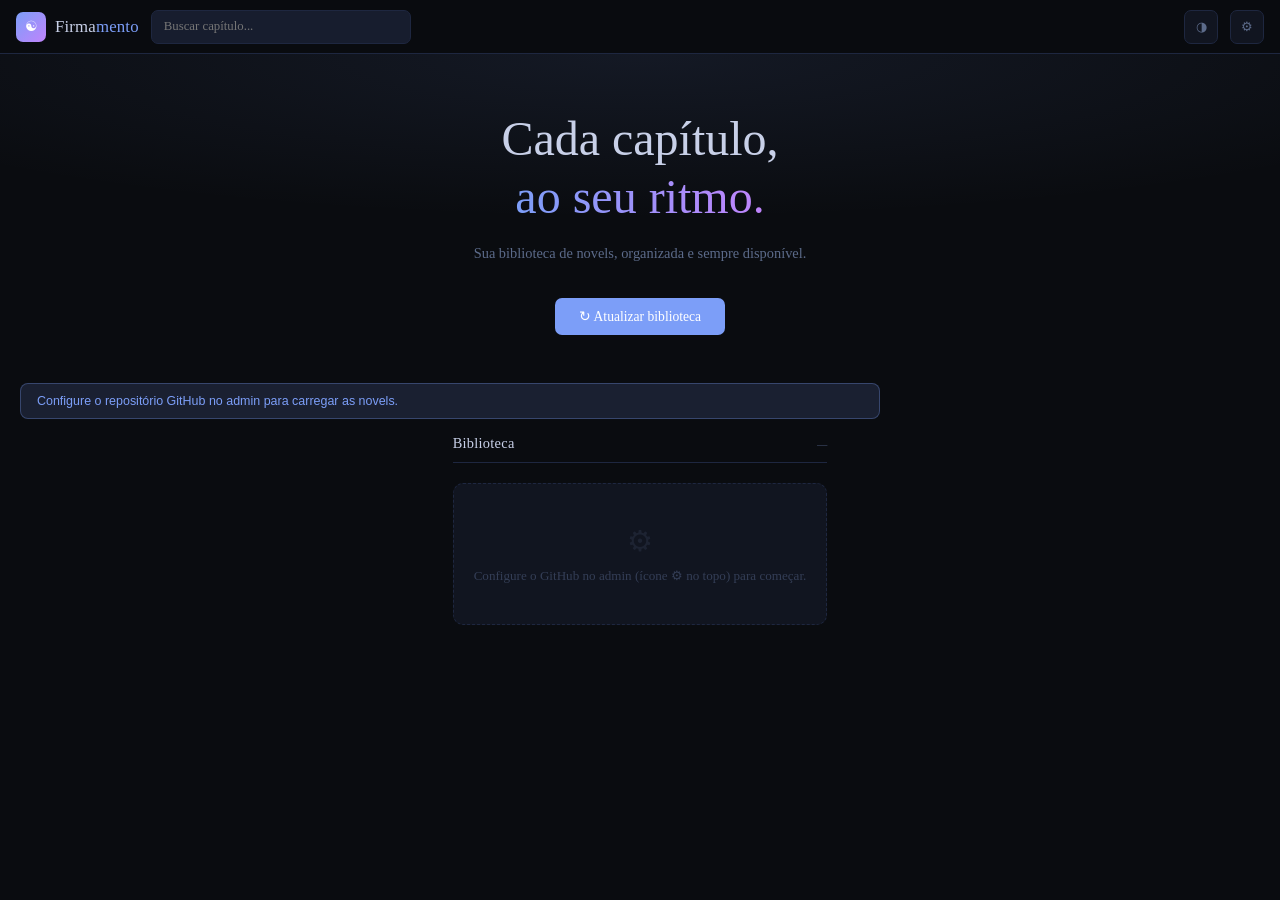
==== index.html @ 7440fc86 "Add files via upload" ====
<!DOCTYPE html>
<html lang="pt-BR">
<head>
<meta charset="UTF-8">
<meta name="viewport" content="width=device-width, initial-scale=1, viewport-fit=cover">
<meta name="theme-color" content="#0a0c10">
<meta name="apple-mobile-web-app-capable" content="yes">
<meta name="apple-mobile-web-app-status-bar-style" content="black-translucent">
<meta name="apple-mobile-web-app-title" content="Firmamento">
<link rel="manifest" href="manifest.json">
<title>Firmamento</title>
<style>
:root{
  --bg:#0a0c10;--surface:#111520;--surface2:#171d2e;--border:#1e2740;
  --text:#c8d0e8;--text-dim:#5c6b8a;--text-mute:#343e56;
  --accent:#7c9ef8;--accent2:#c084fc;--gold:#e2b96a;
  --nav-h:54px;--sidebar-w:280px;
  font-size:16px;
}
[data-theme=light]{
  --bg:#f4f1eb;--surface:#fff;--surface2:#f0ece3;--border:#ddd6c8;
  --text:#2a2420;--text-dim:#6b5f52;--text-mute:#b0a090;
  --accent:#3b5fc7;--accent2:#8b44c7;--gold:#b8860b;
}
*,*::before,*::after{box-sizing:border-box;margin:0;padding:0}
html,body{height:100%;overflow:hidden}
body{background:var(--bg);color:var(--text);font-family:'Georgia',serif;transition:background .2s,color .2s}
button{cursor:pointer;border:none;background:none;color:inherit;font:inherit}
a{color:inherit;text-decoration:none}
::-webkit-scrollbar{width:4px}
::-webkit-scrollbar-thumb{background:var(--border);border-radius:4px}

/* ── NAV ── */
nav{
  position:fixed;top:0;left:0;right:0;z-index:100;height:var(--nav-h);
  background:color-mix(in srgb,var(--bg) 85%,transparent);
  backdrop-filter:blur(14px);border-bottom:1px solid var(--border);
  display:flex;align-items:center;padding:0 16px;gap:12px;
}
.logo{display:flex;align-items:center;gap:9px;cursor:pointer;flex-shrink:0}
.logo-mark{
  width:30px;height:30px;border-radius:7px;
  background:linear-gradient(135deg,var(--accent),var(--accent2));
  display:flex;align-items:center;justify-content:center;font-size:.85rem;color:#fff
}
.logo-text{font-size:1.05rem;color:var(--text);letter-spacing:.01em}
.logo-text span{color:var(--accent)}
.nav-space{flex:1}
.nav-ic{
  width:34px;height:34px;border-radius:7px;border:1px solid var(--border);
  display:flex;align-items:center;justify-content:center;font-size:.8rem;
  color:var(--text-dim);background:var(--surface);transition:border-color .15s,color .15s
}
.nav-ic:hover{border-color:var(--accent);color:var(--accent)}
.nav-search{
  flex:1;max-width:260px;height:34px;
  background:var(--surface2);border:1px solid var(--border);border-radius:7px;
  padding:0 12px;color:var(--text);font-family:'Georgia',serif;font-size:.8rem;outline:none
}
.nav-search:focus{border-color:var(--accent)}

/* ── VIEWS ── */
.view{display:none;height:100%;padding-top:var(--nav-h)}
.view.active{display:flex;flex-direction:column}

/* ── HOME ── */
#view-home{overflow-y:auto}
.hero{
  padding:56px 24px 48px;text-align:center;
  background:radial-gradient(ellipse 70% 50% at 50% 0%,color-mix(in srgb,var(--accent) 9%,transparent),transparent)
}
.hero h1{font-size:clamp(1.8rem,4vw,3rem);font-weight:400;line-height:1.2;margin-bottom:16px}
.hero h1 em{font-style:normal;background:linear-gradient(90deg,var(--accent),var(--accent2));-webkit-background-clip:text;-webkit-text-fill-color:transparent}
.hero p{color:var(--text-dim);font-size:.9rem;max-width:440px;margin:0 auto 32px;line-height:1.7}
.hero-btns{display:flex;gap:10px;justify-content:center;flex-wrap:wrap}
.btn-p{
  padding:10px 24px;background:var(--accent);color:#fff;border-radius:7px;
  font-family:'Georgia',serif;font-size:.85rem;transition:opacity .15s
}
.btn-p:hover{opacity:.85}
.btn-s{
  padding:10px 24px;border:1px solid var(--border);border-radius:7px;
  font-family:'Georgia',serif;font-size:.85rem;color:var(--text-dim);background:var(--surface);
  transition:border-color .15s,color .15s
}
.btn-s:hover{border-color:var(--accent);color:var(--accent)}
.section{max-width:860px;margin:0 auto 48px;padding:0 20px}
.sec-head{
  display:flex;align-items:baseline;gap:10px;
  margin-bottom:20px;padding-bottom:10px;border-bottom:1px solid var(--border)
}
.sec-head h2{font-size:.9rem;font-weight:400;color:var(--text);letter-spacing:.02em}
.sec-head .ct{margin-left:auto;font-family:sans-serif;font-size:.65rem;color:var(--text-mute)}
.novels-grid{display:grid;grid-template-columns:repeat(auto-fill,minmax(140px,1fr));gap:16px}
.novel-card{cursor:pointer;transition:transform .2s}
.novel-card:hover{transform:translateY(-3px)}
.novel-cover{
  aspect-ratio:2/3;border-radius:7px;overflow:hidden;
  background:var(--surface2);border:1px solid var(--border);margin-bottom:8px;position:relative
}
.cover-placeholder{
  width:100%;height:100%;display:flex;flex-direction:column;
  align-items:center;justify-content:center;gap:8px;padding:12px;
  background:linear-gradient(160deg,var(--surface2),var(--surface))
}
.cover-placeholder .ci{font-size:1.5rem;opacity:.4}
.cover-placeholder .ct2{font-size:.6rem;color:var(--text-dim);text-align:center;word-break:break-word}
.ch-badge{
  position:absolute;bottom:5px;right:5px;
  background:color-mix(in srgb,var(--bg) 80%,transparent);
  backdrop-filter:blur(4px);border:1px solid var(--border);
  border-radius:4px;font-family:sans-serif;font-size:.58rem;color:var(--text-dim);padding:2px 5px
}
.novel-card h4{font-size:.75rem;font-weight:400;line-height:1.4;color:var(--text);display:-webkit-box;-webkit-line-clamp:2;-webkit-box-orient:vertical;overflow:hidden}
.novel-card .nm{font-family:sans-serif;font-size:.62rem;color:var(--text-mute);margin-top:2px}
.empty{
  padding:40px 20px;text-align:center;color:var(--text-mute);font-size:.82rem;
  border:1px dashed var(--border);border-radius:10px;background:var(--surface);grid-column:1/-1
}
.empty .ei{font-size:1.8rem;margin-bottom:10px;opacity:.35}

/* ── STATUS BANNER ── */
.status-banner{
  margin:0 20px 20px;padding:10px 16px;border-radius:8px;
  font-family:sans-serif;font-size:.78rem;display:flex;align-items:center;gap:8px;
  background:color-mix(in srgb,var(--accent) 8%,var(--surface));
  border:1px solid color-mix(in srgb,var(--accent) 30%,transparent);
  color:var(--accent);max-width:860px;margin-left:auto;margin-right:auto
}
.status-banner.err{
  background:color-mix(in srgb,#f87171 8%,var(--surface));
  border-color:color-mix(in srgb,#f87171 30%,transparent);color:#f87171
}

/* ── READER ── */
#view-reader{flex-direction:row;overflow:hidden}
.sidebar{
  width:var(--sidebar-w);flex-shrink:0;border-right:1px solid var(--border);
  background:var(--surface);display:flex;flex-direction:column;overflow:hidden;
  transition:width .25s,transform .25s
}
.sidebar.collapsed{width:0}
.sb-head{
  padding:12px 14px;border-bottom:1px solid var(--border);
  display:flex;align-items:center;justify-content:space-between;flex-shrink:0
}
.sb-title{font-size:.72rem;color:var(--text-dim);font-family:sans-serif;letter-spacing:.06em;flex:1;overflow:hidden;white-space:nowrap;text-overflow:ellipsis}
.sb-list{flex:1;overflow-y:auto;padding:4px}
.ch-btn{
  width:100%;text-align:left;padding:7px 10px;border-radius:6px;
  font-size:.76rem;color:var(--text-dim);font-family:sans-serif;line-height:1.4;
  transition:background .12s,color .12s;cursor:pointer
}
.ch-btn:hover{background:var(--surface2);color:var(--text)}
.ch-btn.active{background:color-mix(in srgb,var(--accent) 12%,transparent);color:var(--accent)}
.reader-main{flex:1;display:flex;flex-direction:column;overflow:hidden}
.reader-toolbar{
  padding:8px 16px;border-bottom:1px solid var(--border);background:var(--surface);
  display:flex;align-items:center;gap:8px;flex-shrink:0;position:relative
}
.prog-bar{position:absolute;top:0;left:0;right:0;height:2px;background:var(--border)}
.prog-fill{height:100%;background:linear-gradient(90deg,var(--accent),var(--accent2));transition:width .1s}
.tb-sep{width:1px;height:18px;background:var(--border);margin:0 3px}
.font-btn{
  padding:3px 9px;border:1px solid var(--border);border-radius:6px;
  font-size:.72rem;color:var(--text-dim);font-family:sans-serif;transition:border-color .15s,color .15s
}
.font-btn:hover{border-color:var(--accent);color:var(--accent)}
.tb-title{flex:1;text-align:center;font-size:.76rem;color:var(--text-dim);font-family:sans-serif;white-space:nowrap;overflow:hidden;text-overflow:ellipsis;padding:0 12px}
.font-sel{
  background:var(--surface2);border:1px solid var(--border);border-radius:6px;
  padding:3px 7px;font-size:.72rem;color:var(--text);outline:none;cursor:pointer;font-family:sans-serif
}
.reader-scroll{flex:1;overflow-y:auto;position:relative}
.reader-article{max-width:660px;margin:0 auto;padding:48px 28px 72px}
.reader-article h1{font-size:1.4rem;font-weight:400;text-align:center;margin-bottom:40px;padding-bottom:20px;border-bottom:1px solid var(--border);line-height:1.4}
.reader-article p{margin-bottom:1.35em;font-family:var(--rf,'Georgia,serif');font-size:var(--rs,1rem);line-height:1.85;color:var(--text)}
.reader-article p:first-of-type::first-letter{float:left;font-size:3em;line-height:.8;margin:.05em .1em 0 0;color:var(--gold);font-family:'Georgia',serif}
.reader-article em{color:var(--text-dim);font-style:italic}
.reader-article .system-box,.reader-article [style*="0a1420"]{margin:22px 0}
.sep{text-align:center;color:var(--text-mute);margin:20px 0;letter-spacing:.3em}
.reader-nav{display:flex;justify-content:space-between;margin-top:56px;padding-top:20px;border-top:1px solid var(--border);gap:10px}
.reader-nav button{padding:9px 18px;border:1px solid var(--border);border-radius:7px;font-family:'Georgia',serif;font-size:.8rem;color:var(--text-dim);background:var(--surface);transition:border-color .15s,color .15s}
.reader-nav button:hover{border-color:var(--accent);color:var(--accent)}
.reader-nav button:disabled{opacity:.22;pointer-events:none}
.reader-nav .nx{background:var(--accent);color:#fff;border-color:var(--accent)}
.reader-nav .nx:hover{opacity:.85;color:#fff}
.loading-ch{padding:48px 28px;text-align:center;color:var(--text-mute);font-family:sans-serif;font-size:.85rem}

/* ── ADMIN ── */
#view-admin{overflow-y:auto}
.admin-wrap{max-width:720px;margin:0 auto;padding:32px 20px 60px}
.admin-wrap h2{font-size:1.1rem;font-weight:400;margin-bottom:24px;color:var(--text)}
.admin-section{background:var(--surface);border:1px solid var(--border);border-radius:10px;padding:20px;margin-bottom:20px}
.admin-section h3{font-size:.82rem;color:var(--text-dim);font-family:sans-serif;letter-spacing:.08em;text-transform:uppercase;margin-bottom:16px}
.field{margin-bottom:14px}
.field label{display:block;font-family:sans-serif;font-size:.74rem;color:var(--text-dim);margin-bottom:5px}
.field input,.field select{
  width:100%;padding:9px 12px;background:var(--surface2);border:1px solid var(--border);
  border-radius:7px;color:var(--text);font-family:sans-serif;font-size:.82rem;outline:none
}
.field input:focus,.field select:focus{border-color:var(--accent)}
.field input[type=password]{letter-spacing:.1em}
.btn-admin{
  padding:10px 20px;background:var(--accent);color:#fff;border-radius:7px;
  font-family:sans-serif;font-size:.8rem;transition:opacity .15s;display:inline-flex;align-items:center;gap:6px
}
.btn-admin:hover{opacity:.85}
.btn-admin.danger{background:#ef4444}
.btn-admin.sec{background:var(--surface2);border:1px solid var(--border);color:var(--text-dim)}
.btn-admin.sec:hover{border-color:var(--accent);color:var(--accent)}
.file-drop{
  border:2px dashed var(--border);border-radius:8px;padding:28px;text-align:center;
  cursor:pointer;transition:border-color .15s,background .15s
}
.file-drop:hover,.file-drop.over{border-color:var(--accent);background:color-mix(in srgb,var(--accent) 4%,var(--surface))}
.file-drop p{font-family:sans-serif;font-size:.78rem;color:var(--text-dim);margin-top:6px}
.file-list{margin-top:12px;display:flex;flex-direction:column;gap:6px}
.file-item{
  display:flex;align-items:center;gap:10px;padding:8px 12px;
  background:var(--surface2);border-radius:6px;border:1px solid var(--border)
}
.file-item .fn{flex:1;font-family:sans-serif;font-size:.76rem;color:var(--text);overflow:hidden;text-overflow:ellipsis;white-space:nowrap}
.file-item .fs{font-family:sans-serif;font-size:.66rem;color:var(--text-mute);flex-shrink:0}
.file-item .rm{font-size:.7rem;color:#ef4444;cursor:pointer;padding:2px 6px;border-radius:4px}
.file-item .rm:hover{background:color-mix(in srgb,#ef4444 12%,transparent)}
.repo-file-list{margin-top:0;display:flex;flex-direction:column;gap:5px;max-height:300px;overflow-y:auto}
.repo-file{
  display:flex;align-items:center;padding:7px 12px;border-radius:6px;
  background:var(--surface2);border:1px solid var(--border);gap:10px
}
.repo-file .rfn{flex:1;font-family:sans-serif;font-size:.75rem;color:var(--text)}
.repo-file .del-btn{font-size:.68rem;color:#ef4444;cursor:pointer;padding:2px 7px;border-radius:4px;border:1px solid color-mix(in srgb,#ef4444 30%,transparent)}
.repo-file .del-btn:hover{background:color-mix(in srgb,#ef4444 10%,transparent)}
.msg{font-family:sans-serif;font-size:.76rem;padding:8px 12px;border-radius:6px;margin-bottom:12px}
.msg.ok{background:color-mix(in srgb,#4ade80 10%,transparent);color:#4ade80;border:1px solid color-mix(in srgb,#4ade80 25%,transparent)}
.msg.err{background:color-mix(in srgb,#f87171 10%,transparent);color:#f87171;border:1px solid color-mix(in srgb,#f87171 25%,transparent)}
.login-box{
  max-width:360px;margin:60px auto;background:var(--surface);
  border:1px solid var(--border);border-radius:12px;padding:32px
}
.login-box h2{font-size:1rem;font-weight:400;margin-bottom:24px;text-align:center}
.up-progress{
  height:5px;background:var(--border);border-radius:3px;margin-top:10px;overflow:hidden;display:none
}
.up-progress-fill{height:100%;background:linear-gradient(90deg,var(--accent),var(--accent2));transition:width .2s}

/* ── MOBILE ── */
.sb-toggle{display:none}
.sb-overlay{display:none;position:fixed;inset:0;z-index:89;background:rgba(0,0,0,.5)}
@media(max-width:680px){
  :root{--sidebar-w:260px}
  .sidebar{position:fixed;top:var(--nav-h);left:0;bottom:0;z-index:90;transform:translateX(-100%);transition:transform .25s}
  .sidebar.open{transform:translateX(0)}
  .sb-toggle{display:flex}
  .sb-overlay.active{display:block}
  .reader-article{padding:32px 16px 60px}
  .nav-search{max-width:160px}
}

/* ── TOAST ── */
.toast{
  position:fixed;bottom:20px;left:50%;transform:translateX(-50%) translateY(70px);
  background:var(--surface2);border:1px solid var(--border);border-radius:7px;
  padding:9px 18px;font-family:sans-serif;font-size:.78rem;color:var(--text);
  z-index:200;transition:transform .25s,opacity .25s;opacity:0;pointer-events:none;white-space:nowrap
}
.toast.show{transform:translateX(-50%) translateY(0);opacity:1}
</style>
</head>
<body>

<!-- NAV -->
<nav>
  <div class="logo" onclick="goHome()">
    <div class="logo-mark">☯</div>
    <span class="logo-text">Firma<span>mento</span></span>
  </div>
  <input type="search" class="nav-search" id="nav-search" placeholder="Buscar capítulo..." oninput="filterChapters(this.value)">
  <div class="nav-space"></div>
  <button class="nav-ic sb-toggle" id="sb-toggle" onclick="toggleSidebar()" style="display:none">☰</button>
  <button class="nav-ic" onclick="toggleTheme()" title="Tema">◑</button>
  <button class="nav-ic" onclick="goAdmin()" title="Admin">⚙</button>
</nav>

<!-- HOME -->
<div id="view-home" class="view active">
  <div class="hero">
    <h1>Cada capítulo,<br><em>ao seu ritmo.</em></h1>
    <p>Sua biblioteca de novels, organizada e sempre disponível.</p>
    <div class="hero-btns">
      <button class="btn-p" onclick="loadNovels()">↻ Atualizar biblioteca</button>
    </div>
  </div>
  <div id="status-area"></div>
  <div class="section">
    <div class="sec-head">
      <h2>Biblioteca</h2>
      <span class="ct" id="lib-count">—</span>
    </div>
    <div class="novels-grid" id="novels-grid">
      <div class="empty"><div class="ei">📖</div>Carregando novels do GitHub…</div>
    </div>
  </div>
</div>

<!-- READER -->
<div id="view-reader" class="view">
  <div class="sb-overlay" id="sb-overlay" onclick="closeSidebar()"></div>
  <div class="sidebar" id="sidebar">
    <div class="sb-head">
      <span class="sb-title" id="sb-title">Capítulos</span>
      <button class="nav-ic" onclick="goHome()" title="Voltar">←</button>
    </div>
    <div class="sb-list" id="sb-list"></div>
  </div>
  <div class="reader-main">
    <div class="reader-toolbar">
      <div class="prog-bar"><div class="prog-fill" id="prog-fill" style="width:0%"></div></div>
      <button class="nav-ic sb-toggle" onclick="toggleSidebar()">☰</button>
      <div class="tb-title" id="tb-title">—</div>
      <button class="font-btn" onclick="adjFs(-1)">A−</button>
      <button class="font-btn" onclick="adjFs(+1)">A+</button>
      <div class="tb-sep"></div>
      <select class="font-sel" onchange="setFont(this.value)">
        <option value="Georgia,serif">Serif</option>
        <option value="'Palatino Linotype',Palatino,serif">Palatino</option>
        <option value="system-ui,sans-serif">Sans</option>
        <option value="'Courier New',monospace">Mono</option>
      </select>
    </div>
    <div class="reader-scroll" id="reader-scroll" onscroll="updateProg()">
      <article class="reader-article" id="reader-article"></article>
    </div>
  </div>
</div>

<!-- ADMIN -->
<div id="view-admin" class="view">
  <div id="admin-login-wrap" class="admin-wrap">
    <div class="login-box">
      <h2>🔒 Área Administrativa</h2>
      <div class="field"><label>Senha</label><input type="password" id="admin-pw" placeholder="••••••••" onkeydown="if(e.key==='Enter')adminLogin()"></div>
      <div id="login-msg"></div>
      <button class="btn-admin" style="width:100%" onclick="adminLogin()">Entrar</button>
    </div>
  </div>
  <div id="admin-panel" class="admin-wrap" style="display:none">
    <h2>⚙ Administração</h2>

    <div class="admin-section">
      <h3>Configuração do GitHub</h3>
      <div class="field"><label>Usuário / Organização</label><input type="text" id="gh-owner" placeholder="seu-usuario"></div>
      <div class="field"><label>Nome do Repositório</label><input type="text" id="gh-repo" placeholder="firmamento"></div>
      <div class="field"><label>Personal Access Token (com permissão <code>repo</code>)</label><input type="password" id="gh-token" placeholder="ghp_..."></div>
      <div class="field"><label>Pasta dos capítulos no repositório</label><input type="text" id="gh-folder" value="capitulos" placeholder="capitulos"></div>
      <div style="display:flex;gap:8px;flex-wrap:wrap">
        <button class="btn-admin" onclick="saveGhConfig()">💾 Salvar configuração</button>
        <button class="btn-admin sec" onclick="testGhConfig()">🔍 Testar conexão</button>
      </div>
      <div id="gh-msg" style="margin-top:10px"></div>
    </div>

    <div class="admin-section">
      <h3>Enviar capítulos para o GitHub</h3>
      <div class="file-drop" id="file-drop" onclick="document.getElementById('file-input').click()">
        <div style="font-size:2rem">📂</div>
        <p>Clique ou arraste arquivos HTML aqui</p>
        <p style="font-size:.68rem;margin-top:4px;color:var(--text-mute)">Múltiplos arquivos aceitos</p>
      </div>
      <input type="file" id="file-input" multiple accept=".html" style="display:none" onchange="addFiles(this.files)">
      <div class="file-list" id="file-list"></div>
      <div class="up-progress" id="up-progress"><div class="up-progress-fill" id="up-prog-fill" style="width:0%"></div></div>
      <div id="up-msg" style="margin-top:10px"></div>
      <button class="btn-admin" style="margin-top:12px" onclick="uploadFiles()">⬆ Enviar para o GitHub</button>
    </div>

    <div class="admin-section">
      <h3>Arquivos no repositório</h3>
      <button class="btn-admin sec" onclick="listRepoFiles()" style="margin-bottom:12px">↻ Atualizar lista</button>
      <div class="repo-file-list" id="repo-file-list"><div style="color:var(--text-mute);font-family:sans-serif;font-size:.75rem">Clique em "Atualizar lista" para ver os arquivos.</div></div>
    </div>

    <div class="admin-section">
      <h3>Senha do admin</h3>
      <div class="field"><label>Nova senha</label><input type="password" id="new-pw" placeholder="••••••••"></div>
      <div class="field"><label>Confirmar nova senha</label><input type="password" id="new-pw2" placeholder="••••••••"></div>
      <button class="btn-admin" onclick="changePassword()">🔑 Alterar senha</button>
      <div id="pw-msg" style="margin-top:10px"></div>
    </div>

    <button class="btn-admin danger" onclick="adminLogout()">Sair</button>
  </div>
</div>

<div class="toast" id="toast"></div>

<script>
/* ═══ CONFIG ═══ */
const DEFAULT_PW_HASH = '8c6976e5b5410415bde908bd4dee15dfb167a9c873fc4bb8a81f6f2ab448a918'; // "admin"
let novels = {};
let cur = {slug:null, idx:0};
let fs = +localStorage.getItem('fs') || 17;
let font = localStorage.getItem('font') || 'Georgia,serif';
let pendingFiles = [];
let adminAuthed = false;

/* ═══ THEME ═══ */
(()=>{
  const t = localStorage.getItem('theme') || 'dark';
  if(t==='light') document.documentElement.setAttribute('data-theme','light');
})();
function toggleTheme(){
  const l = document.documentElement.getAttribute('data-theme')==='light';
  if(l) document.documentElement.removeAttribute('data-theme');
  else document.documentElement.setAttribute('data-theme','light');
  localStorage.setItem('theme', l?'dark':'light');
}

/* ═══ VIEWS ═══ */
function showView(id){
  document.querySelectorAll('.view').forEach(v=>v.classList.remove('active'));
  document.getElementById('view-'+id).classList.add('active');
  document.getElementById('nav-search').style.display = id==='reader'?'block':'none';
  document.getElementById('sb-toggle').style.display = id==='reader'?'flex':'none';
}
function goHome(){ showView('home'); loadNovels(); }
function goAdmin(){ showView('admin'); }

/* ═══ GITHUB CONFIG ═══ */
function getGhConfig(){
  return {
    owner: localStorage.getItem('gh_owner')||'',
    repo:  localStorage.getItem('gh_repo')||'',
    token: localStorage.getItem('gh_token')||'',
    folder:localStorage.getItem('gh_folder')||'capitulos'
  };
}
function saveGhConfig(){
  const o=document.getElementById('gh-owner').value.trim();
  const r=document.getElementById('gh-repo').value.trim();
  const t=document.getElementById('gh-token').value.trim();
  const f=document.getElementById('gh-folder').value.trim()||'capitulos';
  if(!o||!r||!t){showMsg('gh-msg','err','Preencha usuário, repositório e token.'); return;}
  localStorage.setItem('gh_owner',o);
  localStorage.setItem('gh_repo',r);
  localStorage.setItem('gh_token',t);
  localStorage.setItem('gh_folder',f);
  showMsg('gh-msg','ok','Configuração salva.');
}
async function testGhConfig(){
  const {owner,repo,token} = getGhConfig();
  if(!owner||!repo||!token){showMsg('gh-msg','err','Configure os dados primeiro.'); return;}
  showMsg('gh-msg','ok','Testando…');
  try{
    const r = await ghApi(`/repos/${owner}/${repo}`);
    showMsg('gh-msg','ok',`Conectado: ${r.full_name} (${r.private?'privado':'público'})`);
  } catch(e){ showMsg('gh-msg','err','Erro: '+e.message); }
}

/* ═══ GITHUB API ═══ */
async function ghApi(path, method='GET', body=null){
  const {token} = getGhConfig();
  const opts = {
    method,
    headers:{'Authorization':'token '+token,'Content-Type':'application/json','Accept':'application/vnd.github.v3+json'}
  };
  if(body) opts.body = JSON.stringify(body);
  const r = await fetch('https://api.github.com'+path, opts);
  if(!r.ok){
    const e = await r.json().catch(()=>({message:r.statusText}));
    throw new Error(e.message||r.statusText);
  }
  return r.json();
}

/* ═══ LOAD NOVELS ═══ */
async function loadNovels(){
  const {owner,repo,token,folder} = getGhConfig();
  const grid = document.getElementById('novels-grid');
  const sa = document.getElementById('status-area');

  if(!owner||!repo){
    sa.innerHTML = `<div class="status-banner err" style="margin:0 20px 16px">⚠ Configure o repositório GitHub na área de admin antes de usar.</div>`;
    grid.innerHTML = `<div class="empty"><div class="ei">⚙</div>Configure o GitHub no admin primeiro.</div>`;
    document.getElementById('lib-count').textContent = '—';
    return;
  }

  grid.innerHTML = `<div class="empty"><div class="ei">⏳</div>Carregando do GitHub…</div>`;
  sa.innerHTML = '';

  try{
    // listar arquivos na pasta de capítulos
    const files = await ghApi(`/repos/${owner}/${repo}/contents/${folder}`);
    const htmlFiles = files.filter(f=>f.name.endsWith('.html')).sort((a,b)=>a.name.localeCompare(b.name,undefined,{numeric:true}));

    if(!htmlFiles.length){
      grid.innerHTML = `<div class="empty"><div class="ei">📂</div>Nenhum HTML encontrado na pasta <code>${folder}</code>.</div>`;
      document.getElementById('lib-count').textContent = '0 novels';
      return;
    }

    // agrupar por título de novel (detectado no <title> do HTML)
    const novelMap = {};
    const promises = htmlFiles.map(async f=>{
      try{
        const raw = await fetch(f.download_url);
        const html = await raw.text();
        const parser = new DOMParser();
        const doc = parser.parseFromString(html,'text/html');
        // detectar título da novel (remove range de caps do título)
        const rawTitle = doc.title?.trim() || f.name.replace(/\.[^.]+$/,'');
        const novelTitle = rawTitle.replace(/\s*[—\-–_]\s*(caps?|cap[ií]tulos?|ch|chapters?|vol\.?|volume)?\s*[\d\s–\-–]+$/i,'').trim() || 'Novel';
        const slug = novelTitle.toLowerCase().replace(/[^a-z0-9]+/g,'-').replace(/^-|-$/g,'');

        // detectar capítulos
        const caps = splitChapters(doc, f.name);

        if(!novelMap[slug]) novelMap[slug]={title:novelTitle, chapters:[], slug};
        caps.forEach(c=>novelMap[slug].chapters.push(c));
      } catch(e){ console.warn('Erro ao processar',f.name,e); }
    });
    await Promise.all(promises);

    // ordenar capítulos por data-cap
    Object.values(novelMap).forEach(n=>{
      n.chapters.sort((a,b)=>(a.order||0)-(b.order||0));
    });

    novels = {};
    Object.values(novelMap).forEach(n=>{ novels[n.slug]=n; });

    renderLibrary();
    document.getElementById('lib-count').textContent = Object.keys(novels).length + (Object.keys(novels).length===1?' novel':' novels');

  } catch(e){
    grid.innerHTML = `<div class="empty"><div class="ei">⚠</div>Erro ao carregar: ${e.message}</div>`;
    sa.innerHTML = `<div class="status-banner err" style="margin:0 20px 16px">Erro ao conectar ao GitHub: ${e.message}</div>`;
  }
}

function splitChapters(doc, fallback){
  const body = doc.body||doc.documentElement;
  const dataCaps = Array.from(body.querySelectorAll('article[data-cap],section[data-cap]'));
  if(dataCaps.length){
    return dataCaps.sort((a,b)=>(+a.dataset.cap)-(+b.dataset.cap)).map(el=>{
      const name = el.dataset.title||el.querySelector('h1,h2,h3')?.textContent.trim()||`Capítulo ${el.dataset.cap}`;
      const clone = el.cloneNode(true);
      clone.querySelector('h1,h2,h3')?.remove();
      return {name, content:clone.innerHTML, order:+el.dataset.cap};
    });
  }
  const title = doc.querySelector('h1,h2')?.textContent.trim()||doc.title?.trim()||fallback;
  return [{name:title, content:body.innerHTML, order:0}];
}

/* ═══ LIBRARY ═══ */
function renderLibrary(){
  const grid = document.getElementById('novels-grid');
  const slugs = Object.keys(novels);
  if(!slugs.length){
    grid.innerHTML = `<div class="empty"><div class="ei">📖</div>Nenhuma novel encontrada.</div>`;
    return;
  }
  grid.innerHTML = slugs.map(slug=>{
    const n = novels[slug];
    const ch = n.chapters.length;
    return `<div class="novel-card" onclick="openNovel('${slug}',0)">
      <div class="novel-cover">
        <div class="cover-placeholder">
          <div class="ci">📜</div>
          <div class="ct2">${n.title}</div>
        </div>
        <div class="ch-badge">${ch} cap.</div>
      </div>
      <h4>${n.title}</h4>
      <div class="nm">${ch} capítulo${ch!==1?'s':''}</div>
    </div>`;
  }).join('');
}

/* ═══ READER ═══ */
function openNovel(slug, idx){
  cur.slug=slug; cur.idx=idx;
  const n = novels[slug];
  document.getElementById('sb-title').textContent = n.title;
  renderSidebar(n);
  renderChapter();
  showView('reader');
}
function renderSidebar(n){
  document.getElementById('sb-list').innerHTML = n.chapters.map((c,i)=>
    `<button class="ch-btn ${i===cur.idx?'active':''}" onclick="goChapter(${i})">${c.name}</button>`
  ).join('');
}
function goChapter(idx){
  cur.idx=idx;
  renderChapter();
  document.querySelectorAll('.ch-btn').forEach((b,i)=>b.classList.toggle('active',i===idx));
  document.getElementById('reader-scroll').scrollTop=0;
  closeSidebar();
}
function renderChapter(){
  const n = novels[cur.slug];
  const ch = n.chapters[cur.idx];
  const art = document.getElementById('reader-article');
  art.style.setProperty('--rs', fs+'px');
  art.style.setProperty('--rf', font);
  const prev = cur.idx>0;
  const next = cur.idx<n.chapters.length-1;
  art.innerHTML = `
    <h1>${ch.name}</h1>
    <div>${ch.content}</div>
    <div class="reader-nav">
      <button onclick="goChapter(${cur.idx-1})" ${prev?'':'disabled'}>← Anterior</button>
      <button class="nx" onclick="goChapter(${cur.idx+1})" ${next?'':'disabled'}>Próximo →</button>
    </div>`;
  document.getElementById('tb-title').textContent = ch.name;
  updateProg();
  // salvar progresso
  const prog = JSON.parse(localStorage.getItem('progress')||'{}');
  prog[cur.slug] = cur.idx;
  localStorage.setItem('progress', JSON.stringify(prog));
}

function filterChapters(q){
  if(!cur.slug) return;
  const n = novels[cur.slug];
  if(!n) return;
  document.querySelectorAll('.ch-btn').forEach((b,i)=>{
    b.style.display = !q || n.chapters[i].name.toLowerCase().includes(q.toLowerCase()) ? '' : 'none';
  });
}

function adjFs(d){ fs=Math.max(13,Math.min(26,fs+d)); localStorage.setItem('fs',fs); const a=document.getElementById('reader-article'); if(a) a.style.setProperty('--rs',fs+'px'); }
function setFont(f){ font=f; localStorage.setItem('font',f); const a=document.getElementById('reader-article'); if(a) a.style.setProperty('--rf',f); const s=document.querySelector('.font-sel'); Array.from(s.options).forEach(o=>o.selected=o.value===f); }
(()=>{ const s=document.querySelector('.font-sel'); Array.from(s.options).forEach(o=>{ if(o.value===font) o.selected=true; }); })();
function updateProg(){ const sc=document.getElementById('reader-scroll'); if(!sc) return; const p=sc.scrollHeight<=sc.clientHeight?100:(sc.scrollTop/(sc.scrollHeight-sc.clientHeight))*100; document.getElementById('prog-fill').style.width=p+'%'; }

/* ═══ SIDEBAR MOBILE ═══ */
function toggleSidebar(){ document.getElementById('sidebar').classList.toggle('open'); document.getElementById('sb-overlay').classList.toggle('active'); }
function closeSidebar(){ document.getElementById('sidebar').classList.remove('open'); document.getElementById('sb-overlay').classList.remove('active'); }

/* ═══ ADMIN AUTH ═══ */
async function sha256(str){
  const b = new TextEncoder().encode(str);
  const h = await crypto.subtle.digest('SHA-256',b);
  return Array.from(new Uint8Array(h)).map(b=>b.toString(16).padStart(2,'0')).join('');
}
async function adminLogin(){
  const pw = document.getElementById('admin-pw').value;
  if(!pw){showMsg('login-msg','err','Digite a senha.'); return;}
  const hash = await sha256(pw);
  const stored = localStorage.getItem('admin_pw_hash') || DEFAULT_PW_HASH;
  if(hash===stored){
    adminAuthed=true;
    document.getElementById('admin-login-wrap').style.display='none';
    document.getElementById('admin-panel').style.display='block';
    // preencher campos salvos
    const c = getGhConfig();
    document.getElementById('gh-owner').value=c.owner;
    document.getElementById('gh-repo').value=c.repo;
    document.getElementById('gh-token').value=c.token;
    document.getElementById('gh-folder').value=c.folder||'capitulos';
  } else {
    showMsg('login-msg','err','Senha incorreta.');
  }
}
function adminLogout(){
  adminAuthed=false;
  document.getElementById('admin-login-wrap').style.display='block';
  document.getElementById('admin-panel').style.display='none';
  document.getElementById('admin-pw').value='';
  goHome();
}
async function changePassword(){
  const np=document.getElementById('new-pw').value;
  const np2=document.getElementById('new-pw2').value;
  if(!np){showMsg('pw-msg','err','Digite a nova senha.'); return;}
  if(np!==np2){showMsg('pw-msg','err','As senhas não coincidem.'); return;}
  const hash=await sha256(np);
  localStorage.setItem('admin_pw_hash',hash);
  showMsg('pw-msg','ok','Senha alterada.');
  document.getElementById('new-pw').value='';
  document.getElementById('new-pw2').value='';
}

/* ═══ FILE UPLOAD ═══ */
const fd = document.getElementById('file-drop');
fd.addEventListener('dragover',e=>{e.preventDefault();fd.classList.add('over');});
fd.addEventListener('dragleave',()=>fd.classList.remove('over'));
fd.addEventListener('drop',e=>{e.preventDefault();fd.classList.remove('over');addFiles(e.dataTransfer.files);});

function addFiles(files){
  Array.from(files).forEach(f=>{
    if(!f.name.endsWith('.html')) return;
    if(!pendingFiles.find(p=>p.name===f.name)) pendingFiles.push(f);
  });
  renderPendingFiles();
}
function renderPendingFiles(){
  const fl = document.getElementById('file-list');
  if(!pendingFiles.length){fl.innerHTML=''; return;}
  fl.innerHTML = pendingFiles.map((f,i)=>`
    <div class="file-item">
      <span class="fn">${f.name}</span>
      <span class="fs">${(f.size/1024).toFixed(1)} KB</span>
      <span class="rm" onclick="removeFile(${i})">✕</span>
    </div>`).join('');
}
function removeFile(i){ pendingFiles.splice(i,1); renderPendingFiles(); }

async function uploadFiles(){
  if(!pendingFiles.length){showMsg('up-msg','err','Nenhum arquivo para enviar.'); return;}
  const {owner,repo,token,folder}=getGhConfig();
  if(!owner||!repo||!token){showMsg('up-msg','err','Configure o GitHub primeiro.'); return;}

  const bar=document.getElementById('up-progress');
  const fill=document.getElementById('up-prog-fill');
  bar.style.display='block'; fill.style.width='0%';
  showMsg('up-msg','ok','Enviando…');

  let ok=0, fail=0;
  for(let i=0;i<pendingFiles.length;i++){
    const f=pendingFiles[i];
    fill.style.width=((i/pendingFiles.length)*100)+'%';
    try{
      const text = await f.text();
      const b64 = btoa(unescape(encodeURIComponent(text)));
      const path = `${folder}/${f.name}`;
      // verificar se já existe para pegar o SHA
      let sha = undefined;
      try{
        const ex = await ghApi(`/repos/${owner}/${repo}/contents/${path}`);
        sha = ex.sha;
      } catch(_){}
      await ghApi(`/repos/${owner}/${repo}/contents/${path}`,'PUT',{
        message: sha?`Atualizar ${f.name}`:`Adicionar ${f.name}`,
        content: b64,
        ...(sha?{sha}:{})
      });
      ok++;
    } catch(e){ console.error(f.name,e); fail++; }
  }

  fill.style.width='100%';
  setTimeout(()=>{bar.style.display='none';},800);
  showMsg('up-msg', fail?'err':'ok', `${ok} arquivo${ok!==1?'s':''} enviado${ok!==1?'s':''}${fail?` · ${fail} falha(s)`:''}.`);
  if(ok) { pendingFiles=[]; renderPendingFiles(); listRepoFiles(); }
}

async function listRepoFiles(){
  const {owner,repo,folder}=getGhConfig();
  const el=document.getElementById('repo-file-list');
  if(!owner||!repo){el.innerHTML='<div style="color:var(--text-mute);font-family:sans-serif;font-size:.75rem">Configure o GitHub primeiro.</div>'; return;}
  el.innerHTML='<div style="color:var(--text-mute);font-family:sans-serif;font-size:.75rem">Carregando…</div>';
  try{
    const files=await ghApi(`/repos/${owner}/${repo}/contents/${folder}`);
    const htmls=files.filter(f=>f.name.endsWith('.html')).sort((a,b)=>a.name.localeCompare(b.name,undefined,{numeric:true}));
    if(!htmls.length){el.innerHTML='<div style="color:var(--text-mute);font-family:sans-serif;font-size:.75rem">Nenhum HTML na pasta.</div>'; return;}
    el.innerHTML=htmls.map(f=>`
      <div class="repo-file">
        <span class="rfn">📄 ${f.name}</span>
        <span style="font-family:sans-serif;font-size:.65rem;color:var(--text-mute)">${(f.size/1024).toFixed(1)} KB</span>
        <button class="del-btn" onclick="deleteRepoFile('${f.path}','${f.sha}','${f.name}')">🗑 Remover</button>
      </div>`).join('');
  } catch(e){ el.innerHTML=`<div style="color:#f87171;font-family:sans-serif;font-size:.75rem">Erro: ${e.message}</div>`; }
}

async function deleteRepoFile(path, sha, name){
  if(!confirm(`Remover "${name}" do repositório?`)) return;
  const {owner,repo}=getGhConfig();
  try{
    await ghApi(`/repos/${owner}/${repo}/contents/${path}`,'DELETE',{message:`Remover ${name}`,sha});
    toast(`${name} removido`);
    listRepoFiles();
  } catch(e){ toast('Erro: '+e.message); }
}

/* ═══ HELPERS ═══ */
function showMsg(id, type, text){
  const el=document.getElementById(id);
  if(!el) return;
  el.innerHTML=`<div class="msg ${type}">${text}</div>`;
}
let toastTimer;
function toast(msg){
  const el=document.getElementById('toast');
  el.textContent=msg; el.classList.add('show');
  clearTimeout(toastTimer);
  toastTimer=setTimeout(()=>el.classList.remove('show'),2500);
}

/* ═══ KEYBOARD ═══ */
document.addEventListener('keydown',e=>{
  if(document.getElementById('view-reader').classList.contains('active')){
    if(e.key==='ArrowRight'||e.key==='PageDown'){ const n=novels[cur.slug]; if(n&&cur.idx<n.chapters.length-1) goChapter(cur.idx+1); }
    if(e.key==='ArrowLeft'||e.key==='PageUp'){ if(cur.idx>0) goChapter(cur.idx-1); }
    if(e.key==='Escape') goHome();
  }
});

/* ═══ BOOT ═══ */
(()=>{
  // restaurar progresso ao abrir
  const {owner,repo} = getGhConfig();
  if(owner && repo) loadNovels();
  else {
    document.getElementById('novels-grid').innerHTML=`<div class="empty"><div class="ei">⚙</div>Configure o GitHub no admin (ícone ⚙ no topo) para começar.</div>`;
    document.getElementById('lib-count').textContent='—';
    document.getElementById('status-area').innerHTML=`<div class="status-banner" style="margin:0 20px 16px">Configure o repositório GitHub no admin para carregar as novels.</div>`;
  }
})();
</script>
<script>if("serviceWorker" in navigator){ navigator.serviceWorker.register("/sw.js").catch(()=>{}); }</script>
</body>
</html>
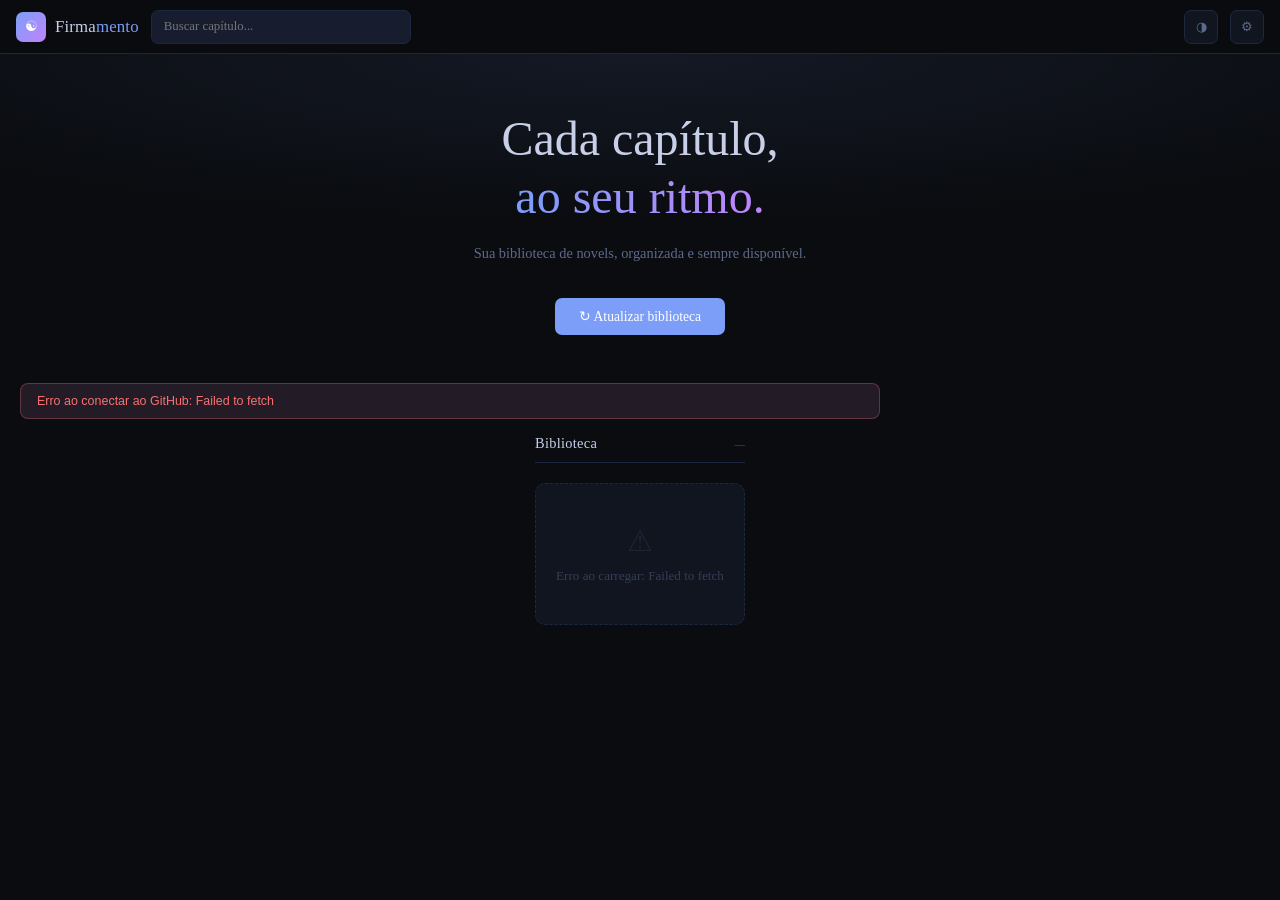
==== commit d2391689: "Ler capitulos sem token (repo publico) + bump cache sw v2" ====
--- a/index.html
+++ b/index.html
@@ -430,8 +430,8 @@
 /* ═══ GITHUB CONFIG ═══ */
 function getGhConfig(){
   return {
-    owner: localStorage.getItem('gh_owner')||'',
-    repo:  localStorage.getItem('gh_repo')||'',
+    owner: localStorage.getItem('gh_owner')||'kauangomesgusmao',
+    repo:  localStorage.getItem('gh_repo')||'Firmamento',
     token: localStorage.getItem('gh_token')||'',
     folder:localStorage.getItem('gh_folder')||'capitulos'
   };
@@ -463,7 +463,7 @@
   const {token} = getGhConfig();
   const opts = {
     method,
-    headers:{'Authorization':'token '+token,'Content-Type':'application/json','Accept':'application/vnd.github.v3+json'}
+    headers:(token?{'Authorization':'token '+token,'Content-Type':'application/json','Accept':'application/vnd.github.v3+json'}:{'Content-Type':'application/json','Accept':'application/vnd.github.v3+json'})
   };
   if(body) opts.body = JSON.stringify(body);
   const r = await fetch('https://api.github.com'+path, opts);
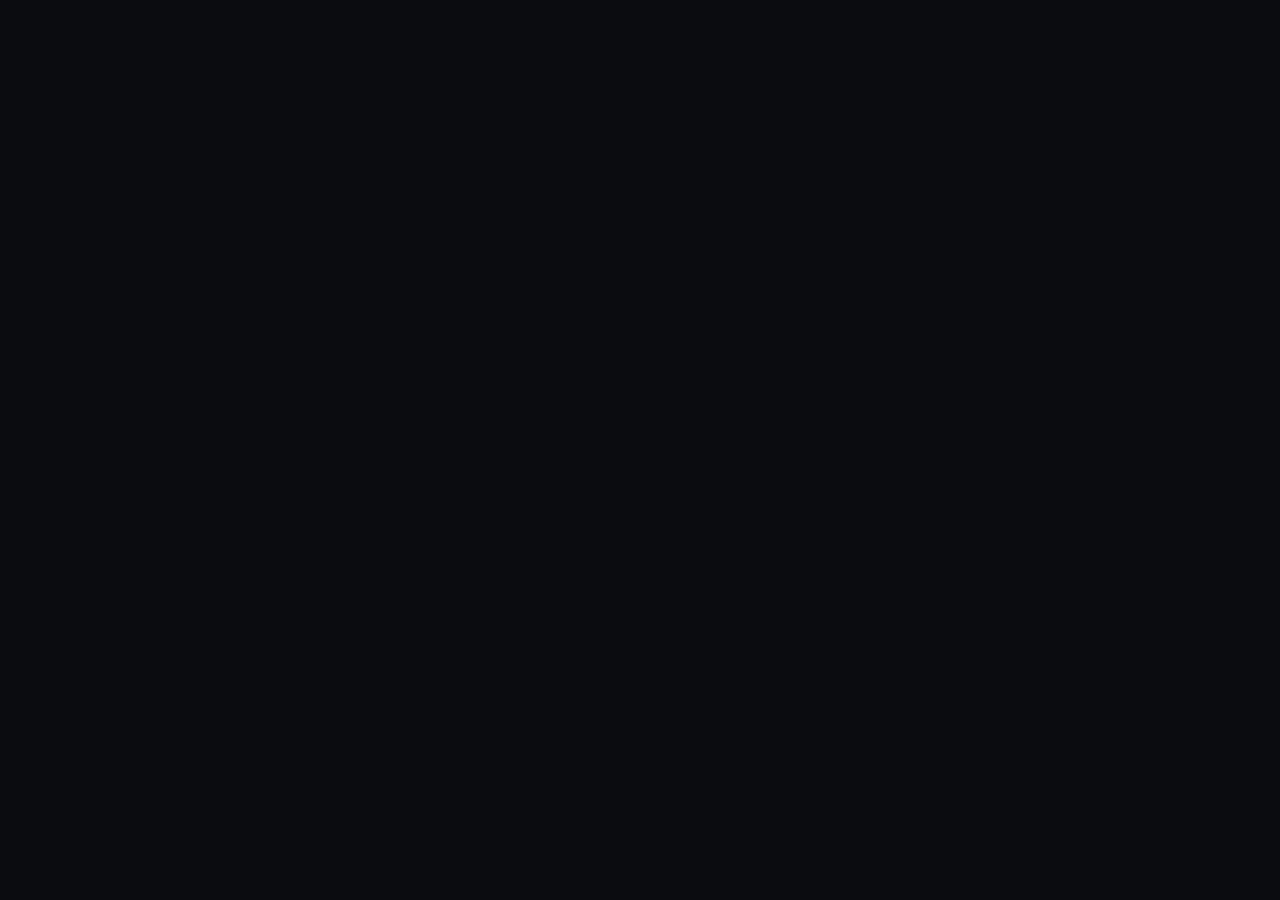
==== commit 94d5a663: "plataforma nova" ====
--- a/index.html
+++ b/index.html
@@ -9,318 +9,333 @@
 <meta name="apple-mobile-web-app-title" content="Firmamento">
 <link rel="manifest" href="manifest.json">
 <title>Firmamento</title>
+<script src="https://cdn.jsdelivr.net/npm/@supabase/supabase-js@2.45.4/dist/umd/supabase.min.js"></script>
 <style>
 :root{
-  --bg:#0a0c10;--surface:#111520;--surface2:#171d2e;--border:#1e2740;
-  --text:#c8d0e8;--text-dim:#5c6b8a;--text-mute:#343e56;
-  --accent:#7c9ef8;--accent2:#c084fc;--gold:#e2b96a;
-  --nav-h:54px;--sidebar-w:280px;
-  font-size:16px;
+--bg:#0a0c10;--surface:#111520;--surface2:#171d2e;--border:#1e2740;
+--text:#c8d0e8;--text-dim:#5c6b8a;--text-mute:#343e56;
+--accent:#7c9ef8;--accent2:#c084fc;--gold:#e2b96a;
+--nav-h:56px;--sidebar-w:280px;
+font-size:16px;
 }
 [data-theme=light]{
-  --bg:#f4f1eb;--surface:#fff;--surface2:#f0ece3;--border:#ddd6c8;
-  --text:#2a2420;--text-dim:#6b5f52;--text-mute:#b0a090;
-  --accent:#3b5fc7;--accent2:#8b44c7;--gold:#b8860b;
+--bg:#f4f1eb;--surface:#fff;--surface2:#f0ece3;--border:#ddd6c8;
+--text:#2a2420;--text-dim:#6b5f52;--text-mute:#b0a090;
+--accent:#3b5fc7;--accent2:#8b44c7;--gold:#b8860b;
 }
 *,*::before,*::after{box-sizing:border-box;margin:0;padding:0}
-html,body{height:100%;overflow:hidden}
-body{background:var(--bg);color:var(--text);font-family:'Georgia',serif;transition:background .2s,color .2s}
+html,body{height:100%}
+body{background:var(--bg);color:var(--text);font-family:'Georgia',serif;overflow-x:hidden;transition:background .2s,color .2s}
 button{cursor:pointer;border:none;background:none;color:inherit;font:inherit}
 a{color:inherit;text-decoration:none}
-::-webkit-scrollbar{width:4px}
+input,select,textarea{font-family:inherit}
+::-webkit-scrollbar{width:5px;height:5px}
 ::-webkit-scrollbar-thumb{background:var(--border);border-radius:4px}
 
-/* ── NAV ── */
-nav{
-  position:fixed;top:0;left:0;right:0;z-index:100;height:var(--nav-h);
-  background:color-mix(in srgb,var(--bg) 85%,transparent);
-  backdrop-filter:blur(14px);border-bottom:1px solid var(--border);
-  display:flex;align-items:center;padding:0 16px;gap:12px;
-}
+/* NAV */
+nav{position:fixed;top:0;left:0;right:0;z-index:100;height:var(--nav-h);
+background:color-mix(in srgb,var(--bg) 88%,transparent);backdrop-filter:blur(14px);
+border-bottom:1px solid var(--border);display:flex;align-items:center;padding:0 16px;gap:14px}
 .logo{display:flex;align-items:center;gap:9px;cursor:pointer;flex-shrink:0}
-.logo-mark{
-  width:30px;height:30px;border-radius:7px;
-  background:linear-gradient(135deg,var(--accent),var(--accent2));
-  display:flex;align-items:center;justify-content:center;font-size:.85rem;color:#fff
-}
-.logo-text{font-size:1.05rem;color:var(--text);letter-spacing:.01em}
-.logo-text span{color:var(--accent)}
-.nav-space{flex:1}
-.nav-ic{
-  width:34px;height:34px;border-radius:7px;border:1px solid var(--border);
-  display:flex;align-items:center;justify-content:center;font-size:.8rem;
-  color:var(--text-dim);background:var(--surface);transition:border-color .15s,color .15s
-}
+.logo .ic{width:30px;height:30px;border-radius:7px;background:linear-gradient(135deg,var(--accent),var(--accent2));
+display:flex;align-items:center;justify-content:center;font-size:.85rem;color:#fff}
+.logo .tx{font-size:1.05rem;color:var(--text);letter-spacing:.01em}
+.logo .tx span{color:var(--accent)}
+.nav-links{display:flex;gap:4px;align-items:center}
+.nav-links a{padding:7px 12px;border-radius:7px;font-size:.82rem;color:var(--text-dim);font-family:sans-serif;transition:background .12s,color .12s}
+.nav-links a:hover,.nav-links a.active{background:var(--surface2);color:var(--text)}
+.nav-search{flex:1;max-width:320px;height:36px;background:var(--surface2);border:1px solid var(--border);
+border-radius:8px;padding:0 12px;color:var(--text);font-family:sans-serif;font-size:.82rem;outline:none}
+.nav-search:focus{border-color:var(--accent)}
+.nav-spacer{flex:1}
+.nav-ic{width:34px;height:34px;border-radius:7px;border:1px solid var(--border);display:flex;align-items:center;justify-content:center;
+font-size:.8rem;color:var(--text-dim);background:var(--surface);transition:border-color .15s,color .15s;flex-shrink:0}
 .nav-ic:hover{border-color:var(--accent);color:var(--accent)}
-.nav-search{
-  flex:1;max-width:260px;height:34px;
-  background:var(--surface2);border:1px solid var(--border);border-radius:7px;
-  padding:0 12px;color:var(--text);font-family:'Georgia',serif;font-size:.8rem;outline:none
-}
-.nav-search:focus{border-color:var(--accent)}
-
-/* ── VIEWS ── */
-.view{display:none;height:100%;padding-top:var(--nav-h)}
-.view.active{display:flex;flex-direction:column}
-
-/* ── HOME ── */
-#view-home{overflow-y:auto}
-.hero{
-  padding:56px 24px 48px;text-align:center;
-  background:radial-gradient(ellipse 70% 50% at 50% 0%,color-mix(in srgb,var(--accent) 9%,transparent),transparent)
-}
-.hero h1{font-size:clamp(1.8rem,4vw,3rem);font-weight:400;line-height:1.2;margin-bottom:16px}
-.hero h1 em{font-style:normal;background:linear-gradient(90deg,var(--accent),var(--accent2));-webkit-background-clip:text;-webkit-text-fill-color:transparent}
-.hero p{color:var(--text-dim);font-size:.9rem;max-width:440px;margin:0 auto 32px;line-height:1.7}
-.hero-btns{display:flex;gap:10px;justify-content:center;flex-wrap:wrap}
-.btn-p{
-  padding:10px 24px;background:var(--accent);color:#fff;border-radius:7px;
-  font-family:'Georgia',serif;font-size:.85rem;transition:opacity .15s
-}
-.btn-p:hover{opacity:.85}
-.btn-s{
-  padding:10px 24px;border:1px solid var(--border);border-radius:7px;
-  font-family:'Georgia',serif;font-size:.85rem;color:var(--text-dim);background:var(--surface);
-  transition:border-color .15s,color .15s
-}
+.user-chip{display:flex;align-items:center;gap:7px;padding:4px 10px 4px 4px;border-radius:20px;border:1px solid var(--border);background:var(--surface);cursor:pointer}
+.user-chip .av{width:26px;height:26px;border-radius:50%;background:linear-gradient(135deg,var(--accent),var(--accent2));display:flex;align-items:center;justify-content:center;font-size:.72rem;color:#fff;font-family:sans-serif}
+.user-chip .nm{font-size:.74rem;color:var(--text-dim);font-family:sans-serif;max-width:120px;overflow:hidden;text-overflow:ellipsis;white-space:nowrap}
+.menu{position:absolute;top:48px;right:12px;background:var(--surface);border:1px solid var(--border);border-radius:10px;padding:6px;min-width:180px;z-index:120;box-shadow:0 10px 30px rgba(0,0,0,.4);display:none}
+.menu.open{display:block}
+.menu button{display:block;width:100%;text-align:left;padding:9px 12px;border-radius:7px;font-size:.8rem;color:var(--text-dim);font-family:sans-serif}
+.menu button:hover{background:var(--surface2);color:var(--text)}
+.menu .role{font-size:.64rem;color:var(--text-mute);padding:4px 12px 8px;font-family:sans-serif;border-bottom:1px solid var(--border);margin-bottom:4px}
+
+/* VIEWS */
+.view{display:none;min-height:100vh;padding-top:var(--nav-h)}
+.view.active{display:block}
+.wrap{max-width:1080px;margin:0 auto;padding:28px 20px 64px}
+
+/* LOGIN */
+#view-login{display:none;min-height:100vh;align-items:center;justify-content:center;padding:20px}
+#view-login.active{display:flex}
+.login-card{width:100%;max-width:380px;background:var(--surface);border:1px solid var(--border);border-radius:16px;padding:36px 30px}
+.login-card .brand{display:flex;align-items:center;justify-content:center;gap:10px;margin-bottom:6px}
+.login-card .brand .ic{width:40px;height:40px;border-radius:10px;background:linear-gradient(135deg,var(--accent),var(--accent2));display:flex;align-items:center;justify-content:center;font-size:1.1rem;color:#fff}
+.login-card .brand .tx{font-size:1.4rem}
+.login-sub{text-align:center;color:var(--text-dim);font-size:.82rem;margin-bottom:26px;font-family:sans-serif}
+.login-tabs{display:flex;gap:4px;background:var(--surface2);border-radius:9px;padding:4px;margin-bottom:20px}
+.login-tabs button{flex:1;padding:8px;border-radius:7px;font-size:.8rem;color:var(--text-dim);font-family:sans-serif}
+.login-tabs button.active{background:var(--accent);color:#fff}
+.field{margin-bottom:14px}
+.field label{display:block;font-family:sans-serif;font-size:.74rem;color:var(--text-dim);margin-bottom:5px}
+.field input{width:100%;padding:11px 12px;background:var(--surface2);border:1px solid var(--border);border-radius:8px;color:var(--text);font-family:sans-serif;font-size:.86rem;outline:none}
+.field input:focus{border-color:var(--accent)}
+.btn-full{width:100%;padding:12px;background:var(--accent);color:#fff;border-radius:8px;font-family:sans-serif;font-size:.86rem;transition:opacity .15s;margin-top:4px}
+.btn-full:hover{opacity:.88}
+.btn-full:disabled{opacity:.5;cursor:default}
+.auth-msg{font-family:sans-serif;font-size:.76rem;padding:9px 12px;border-radius:7px;margin-top:14px;display:none}
+.auth-msg.show{display:block}
+.auth-msg.err{background:color-mix(in srgb,#f87171 10%,transparent);color:#f87171;border:1px solid color-mix(in srgb,#f87171 25%,transparent)}
+.auth-msg.ok{background:color-mix(in srgb,#4ade80 10%,transparent);color:#4ade80;border:1px solid color-mix(in srgb,#4ade80 25%,transparent)}
+
+/* HERO / SECTIONS */
+.section{margin-bottom:40px}
+.sec-head{display:flex;align-items:baseline;gap:10px;margin-bottom:16px;padding-bottom:9px;border-bottom:1px solid var(--border)}
+.sec-head h2{font-size:1.05rem;font-weight:400;color:var(--text);letter-spacing:.02em}
+.sec-head .ct{margin-left:auto;font-family:sans-serif;font-size:.68rem;color:var(--text-mute)}
+.sec-head a.more{margin-left:auto;font-family:sans-serif;font-size:.72rem;color:var(--accent)}
+
+/* GRID / CARDS */
+.grid{display:grid;grid-template-columns:repeat(auto-fill,minmax(140px,1fr));gap:18px}
+.card{cursor:pointer}
+.cover{aspect-ratio:2/3;border-radius:9px;overflow:hidden;background:var(--surface2);border:1px solid var(--border);margin-bottom:9px;position:relative;transition:transform .2s,box-shadow .2s}
+.card:hover .cover{transform:translateY(-4px);box-shadow:0 12px 26px rgba(0,0,0,.4)}
+.cover img{width:100%;height:100%;object-fit:cover;display:block}
+.cover .ph{width:100%;height:100%;display:flex;flex-direction:column;align-items:center;justify-content:center;gap:8px;padding:12px;
+background:linear-gradient(160deg,var(--surface2),var(--surface));text-align:center}
+.cover .ph .i{font-size:1.6rem;opacity:.4}
+.cover .ph .t{font-size:.62rem;color:var(--text-dim);word-break:break-word}
+.badge{position:absolute;bottom:6px;right:6px;background:color-mix(in srgb,var(--bg) 82%,transparent);backdrop-filter:blur(4px);
+border:1px solid var(--border);border-radius:5px;font-family:sans-serif;font-size:.58rem;color:var(--text-dim);padding:2px 6px}
+.badge.st{left:6px;right:auto;color:var(--accent);border-color:color-mix(in srgb,var(--accent) 40%,transparent)}
+.card h4{font-size:.78rem;font-weight:400;line-height:1.35;color:var(--text);display:-webkit-box;-webkit-line-clamp:2;-webkit-box-orient:vertical;overflow:hidden}
+.card .meta{font-family:sans-serif;font-size:.64rem;color:var(--text-mute);margin-top:2px;display:-webkit-box;-webkit-line-clamp:1;-webkit-box-orient:vertical;overflow:hidden}
+
+/* horizontal scroller (reading history) */
+.hscroll{display:flex;gap:16px;overflow-x:auto;padding-bottom:8px;scroll-snap-type:x proximity}
+.hscroll .card{flex:0 0 150px;scroll-snap-align:start}
+.hscroll .meta .cont{color:var(--accent)}
+
+/* FILTERS */
+.filters{background:var(--surface);border:1px solid var(--border);border-radius:12px;padding:16px 18px;margin-bottom:24px}
+.filter-row{display:flex;flex-wrap:wrap;gap:8px;align-items:center;margin-bottom:12px}
+.filter-row:last-child{margin-bottom:0}
+.filter-row .lab{font-family:sans-serif;font-size:.72rem;color:var(--text-dim);margin-right:4px;min-width:60px}
+.chip{padding:5px 12px;border-radius:16px;border:1px solid var(--border);background:var(--surface2);font-family:sans-serif;font-size:.72rem;color:var(--text-dim);transition:all .12s}
+.chip:hover{border-color:var(--accent);color:var(--accent)}
+.chip.on{background:var(--accent);border-color:var(--accent);color:#fff}
+.filter-search{flex:1;min-width:180px;height:36px;background:var(--surface2);border:1px solid var(--border);border-radius:8px;padding:0 12px;color:var(--text);font-family:sans-serif;font-size:.82rem;outline:none}
+.filter-search:focus{border-color:var(--accent)}
+
+/* EMPTY / LOADING */
+.empty{grid-column:1/-1;padding:48px 20px;text-align:center;color:var(--text-mute);font-family:sans-serif;font-size:.84rem;
+border:1px dashed var(--border);border-radius:12px;background:var(--surface)}
+.empty .i{font-size:2rem;margin-bottom:10px;opacity:.35}
+.loading{padding:48px;text-align:center;color:var(--text-mute);font-family:sans-serif;font-size:.85rem}
+
+/* NOVEL DETAIL */
+.novel-hero{display:flex;gap:28px;margin-bottom:28px;flex-wrap:wrap}
+.novel-hero .nc{width:220px;flex-shrink:0;aspect-ratio:2/3;border-radius:12px;overflow:hidden;border:1px solid var(--border);background:var(--surface2)}
+.novel-hero .nc img{width:100%;height:100%;object-fit:cover}
+.novel-hero .nc .ph{width:100%;height:100%;display:flex;align-items:center;justify-content:center;font-size:2.4rem;opacity:.4;background:linear-gradient(160deg,var(--surface2),var(--surface))}
+.novel-info{flex:1;min-width:260px}
+.novel-info h1{font-size:1.7rem;font-weight:400;line-height:1.25;margin-bottom:12px}
+.tags{display:flex;flex-wrap:wrap;gap:6px;margin-bottom:14px}
+.tag{padding:3px 10px;border-radius:6px;border:1px solid var(--border);background:var(--surface);font-family:sans-serif;font-size:.68rem;color:var(--text-dim)}
+.ninfo-row{font-family:sans-serif;font-size:.82rem;color:var(--text-dim);margin-bottom:6px}
+.ninfo-row b{color:var(--text);font-weight:600}
+.stars{display:inline-flex;gap:2px;font-size:1rem;color:var(--gold);cursor:pointer}
+.stars .s{opacity:.3;transition:opacity .1s}
+.stars .s.on{opacity:1}
+.rate-ct{font-family:sans-serif;font-size:.72rem;color:var(--text-mute);margin-left:6px}
+.novel-actions{display:flex;gap:10px;flex-wrap:wrap;margin-top:18px}
+.btn-p{padding:11px 24px;background:var(--accent);color:#fff;border-radius:8px;font-family:sans-serif;font-size:.84rem;transition:opacity .15s}
+.btn-p:hover{opacity:.88}
+.btn-s{padding:11px 20px;border:1px solid var(--border);border-radius:8px;font-family:sans-serif;font-size:.84rem;color:var(--text-dim);background:var(--surface);transition:all .15s}
 .btn-s:hover{border-color:var(--accent);color:var(--accent)}
-.section{max-width:860px;margin:0 auto 48px;padding:0 20px}
-.sec-head{
-  display:flex;align-items:baseline;gap:10px;
-  margin-bottom:20px;padding-bottom:10px;border-bottom:1px solid var(--border)
-}
-.sec-head h2{font-size:.9rem;font-weight:400;color:var(--text);letter-spacing:.02em}
-.sec-head .ct{margin-left:auto;font-family:sans-serif;font-size:.65rem;color:var(--text-mute)}
-.novels-grid{display:grid;grid-template-columns:repeat(auto-fill,minmax(140px,1fr));gap:16px}
-.novel-card{cursor:pointer;transition:transform .2s}
-.novel-card:hover{transform:translateY(-3px)}
-.novel-cover{
-  aspect-ratio:2/3;border-radius:7px;overflow:hidden;
-  background:var(--surface2);border:1px solid var(--border);margin-bottom:8px;position:relative
-}
-.cover-placeholder{
-  width:100%;height:100%;display:flex;flex-direction:column;
-  align-items:center;justify-content:center;gap:8px;padding:12px;
-  background:linear-gradient(160deg,var(--surface2),var(--surface))
-}
-.cover-placeholder .ci{font-size:1.5rem;opacity:.4}
-.cover-placeholder .ct2{font-size:.6rem;color:var(--text-dim);text-align:center;word-break:break-word}
-.ch-badge{
-  position:absolute;bottom:5px;right:5px;
-  background:color-mix(in srgb,var(--bg) 80%,transparent);
-  backdrop-filter:blur(4px);border:1px solid var(--border);
-  border-radius:4px;font-family:sans-serif;font-size:.58rem;color:var(--text-dim);padding:2px 5px
-}
-.novel-card h4{font-size:.75rem;font-weight:400;line-height:1.4;color:var(--text);display:-webkit-box;-webkit-line-clamp:2;-webkit-box-orient:vertical;overflow:hidden}
-.novel-card .nm{font-family:sans-serif;font-size:.62rem;color:var(--text-mute);margin-top:2px}
-.empty{
-  padding:40px 20px;text-align:center;color:var(--text-mute);font-size:.82rem;
-  border:1px dashed var(--border);border-radius:10px;background:var(--surface);grid-column:1/-1
-}
-.empty .ei{font-size:1.8rem;margin-bottom:10px;opacity:.35}
-
-/* ── STATUS BANNER ── */
-.status-banner{
-  margin:0 20px 20px;padding:10px 16px;border-radius:8px;
-  font-family:sans-serif;font-size:.78rem;display:flex;align-items:center;gap:8px;
-  background:color-mix(in srgb,var(--accent) 8%,var(--surface));
-  border:1px solid color-mix(in srgb,var(--accent) 30%,transparent);
-  color:var(--accent);max-width:860px;margin-left:auto;margin-right:auto
-}
-.status-banner.err{
-  background:color-mix(in srgb,#f87171 8%,var(--surface));
-  border-color:color-mix(in srgb,#f87171 30%,transparent);color:#f87171
-}
-
-/* ── READER ── */
-#view-reader{flex-direction:row;overflow:hidden}
-.sidebar{
-  width:var(--sidebar-w);flex-shrink:0;border-right:1px solid var(--border);
-  background:var(--surface);display:flex;flex-direction:column;overflow:hidden;
-  transition:width .25s,transform .25s
-}
+.btn-s.on{border-color:var(--gold);color:var(--gold)}
+
+.tabs{display:flex;gap:4px;background:var(--surface2);border-radius:10px;padding:4px;margin-bottom:20px;max-width:360px}
+.tabs button{flex:1;padding:10px;border-radius:7px;font-family:sans-serif;font-size:.82rem;color:var(--text-dim)}
+.tabs button.active{background:var(--accent);color:#fff}
+.tab-pane{display:none}
+.tab-pane.active{display:block}
+.desc{font-size:.92rem;line-height:1.75;color:var(--text);white-space:pre-wrap}
+.chap-list .ch-row{display:flex;align-items:center;gap:12px;padding:11px 14px;border-radius:8px;cursor:pointer;transition:background .1s}
+.chap-list .ch-row:hover{background:var(--surface2)}
+.chap-list .ch-row .n{font-family:sans-serif;font-size:.72rem;color:var(--text-mute);min-width:28px}
+.chap-list .ch-row .t{flex:1;font-size:.86rem;color:var(--text-dim)}
+.chap-list .ch-row:hover .t{color:var(--text)}
+
+/* COMMENTS */
+.comments{margin-top:36px}
+.cmt-box{background:var(--surface);border:1px solid var(--border);border-radius:12px;padding:16px;margin-bottom:16px}
+.cmt-box textarea{width:100%;min-height:80px;background:var(--surface2);border:1px solid var(--border);border-radius:8px;padding:12px;color:var(--text);font-family:sans-serif;font-size:.84rem;outline:none;resize:vertical}
+.cmt-box textarea:focus{border-color:var(--accent)}
+.cmt{border-bottom:1px solid var(--border);padding:14px 2px}
+.cmt .head{display:flex;align-items:center;gap:8px;margin-bottom:6px}
+.cmt .av{width:26px;height:26px;border-radius:50%;background:var(--surface2);display:flex;align-items:center;justify-content:center;font-size:.7rem;font-family:sans-serif;color:var(--accent)}
+.cmt .nm{font-family:sans-serif;font-size:.78rem;color:var(--text)}
+.cmt .dt{font-family:sans-serif;font-size:.66rem;color:var(--text-mute)}
+.cmt .body{font-size:.86rem;color:var(--text-dim);line-height:1.6}
+.cmt .del{margin-left:auto;font-family:sans-serif;font-size:.66rem;color:#f87171}
+
+/* READER */
+#view-reader{padding-top:0}
+#view-reader.active{display:flex;height:100vh;overflow:hidden}
+.sidebar{width:var(--sidebar-w);flex-shrink:0;border-right:1px solid var(--border);background:var(--surface);display:flex;flex-direction:column;overflow:hidden;transition:width .25s}
 .sidebar.collapsed{width:0}
-.sb-head{
-  padding:12px 14px;border-bottom:1px solid var(--border);
-  display:flex;align-items:center;justify-content:space-between;flex-shrink:0
-}
+.sb-head{padding:12px 14px;border-bottom:1px solid var(--border);display:flex;align-items:center;justify-content:space-between;flex-shrink:0;gap:8px}
 .sb-title{font-size:.72rem;color:var(--text-dim);font-family:sans-serif;letter-spacing:.06em;flex:1;overflow:hidden;white-space:nowrap;text-overflow:ellipsis}
 .sb-list{flex:1;overflow-y:auto;padding:4px}
-.ch-btn{
-  width:100%;text-align:left;padding:7px 10px;border-radius:6px;
-  font-size:.76rem;color:var(--text-dim);font-family:sans-serif;line-height:1.4;
-  transition:background .12s,color .12s;cursor:pointer
-}
+.ch-btn{width:100%;text-align:left;padding:8px 10px;border-radius:6px;font-size:.76rem;color:var(--text-dim);font-family:sans-serif;line-height:1.4;transition:background .12s,color .12s}
 .ch-btn:hover{background:var(--surface2);color:var(--text)}
 .ch-btn.active{background:color-mix(in srgb,var(--accent) 12%,transparent);color:var(--accent)}
 .reader-main{flex:1;display:flex;flex-direction:column;overflow:hidden}
-.reader-toolbar{
-  padding:8px 16px;border-bottom:1px solid var(--border);background:var(--surface);
-  display:flex;align-items:center;gap:8px;flex-shrink:0;position:relative
-}
+.reader-toolbar{padding:8px 16px;border-bottom:1px solid var(--border);background:var(--surface);display:flex;align-items:center;gap:8px;flex-shrink:0;position:relative}
 .prog-bar{position:absolute;top:0;left:0;right:0;height:2px;background:var(--border)}
-.prog-fill{height:100%;background:linear-gradient(90deg,var(--accent),var(--accent2));transition:width .1s}
+.prog-fill{height:100%;background:linear-gradient(90deg,var(--accent),var(--accent2));transition:width .1s;width:0}
 .tb-sep{width:1px;height:18px;background:var(--border);margin:0 3px}
-.font-btn{
-  padding:3px 9px;border:1px solid var(--border);border-radius:6px;
-  font-size:.72rem;color:var(--text-dim);font-family:sans-serif;transition:border-color .15s,color .15s
-}
+.font-btn{padding:4px 9px;border:1px solid var(--border);border-radius:6px;font-size:.72rem;color:var(--text-dim);font-family:sans-serif;transition:all .15s}
 .font-btn:hover{border-color:var(--accent);color:var(--accent)}
 .tb-title{flex:1;text-align:center;font-size:.76rem;color:var(--text-dim);font-family:sans-serif;white-space:nowrap;overflow:hidden;text-overflow:ellipsis;padding:0 12px}
-.font-sel{
-  background:var(--surface2);border:1px solid var(--border);border-radius:6px;
-  padding:3px 7px;font-size:.72rem;color:var(--text);outline:none;cursor:pointer;font-family:sans-serif
-}
-.reader-scroll{flex:1;overflow-y:auto;position:relative}
-.reader-article{max-width:660px;margin:0 auto;padding:48px 28px 72px}
+.font-sel{background:var(--surface2);border:1px solid var(--border);border-radius:6px;padding:4px 7px;font-size:.72rem;color:var(--text);outline:none;cursor:pointer;font-family:sans-serif}
+.reader-scroll{flex:1;overflow-y:auto}
+.reader-article{max-width:680px;margin:0 auto;padding:48px 28px 80px}
 .reader-article h1{font-size:1.4rem;font-weight:400;text-align:center;margin-bottom:40px;padding-bottom:20px;border-bottom:1px solid var(--border);line-height:1.4}
-.reader-article p{margin-bottom:1.35em;font-family:var(--rf,'Georgia,serif');font-size:var(--rs,1rem);line-height:1.85;color:var(--text)}
-.reader-article p:first-of-type::first-letter{float:left;font-size:3em;line-height:.8;margin:.05em .1em 0 0;color:var(--gold);font-family:'Georgia',serif}
+.reader-article p{margin-bottom:1.35em;font-family:var(--rf,'Georgia,serif');font-size:var(--rs,17px);line-height:1.85;color:var(--text)}
 .reader-article em{color:var(--text-dim);font-style:italic}
-.reader-article .system-box,.reader-article [style*="0a1420"]{margin:22px 0}
-.sep{text-align:center;color:var(--text-mute);margin:20px 0;letter-spacing:.3em}
 .reader-nav{display:flex;justify-content:space-between;margin-top:56px;padding-top:20px;border-top:1px solid var(--border);gap:10px}
-.reader-nav button{padding:9px 18px;border:1px solid var(--border);border-radius:7px;font-family:'Georgia',serif;font-size:.8rem;color:var(--text-dim);background:var(--surface);transition:border-color .15s,color .15s}
+.reader-nav button{padding:10px 18px;border:1px solid var(--border);border-radius:8px;font-family:'Georgia',serif;font-size:.82rem;color:var(--text-dim);background:var(--surface);transition:all .15s}
 .reader-nav button:hover{border-color:var(--accent);color:var(--accent)}
 .reader-nav button:disabled{opacity:.22;pointer-events:none}
 .reader-nav .nx{background:var(--accent);color:#fff;border-color:var(--accent)}
-.reader-nav .nx:hover{opacity:.85;color:#fff}
-.loading-ch{padding:48px 28px;text-align:center;color:var(--text-mute);font-family:sans-serif;font-size:.85rem}
-
-/* ── ADMIN ── */
-#view-admin{overflow-y:auto}
-.admin-wrap{max-width:720px;margin:0 auto;padding:32px 20px 60px}
-.admin-wrap h2{font-size:1.1rem;font-weight:400;margin-bottom:24px;color:var(--text)}
-.admin-section{background:var(--surface);border:1px solid var(--border);border-radius:10px;padding:20px;margin-bottom:20px}
-.admin-section h3{font-size:.82rem;color:var(--text-dim);font-family:sans-serif;letter-spacing:.08em;text-transform:uppercase;margin-bottom:16px}
-.field{margin-bottom:14px}
-.field label{display:block;font-family:sans-serif;font-size:.74rem;color:var(--text-dim);margin-bottom:5px}
-.field input,.field select{
-  width:100%;padding:9px 12px;background:var(--surface2);border:1px solid var(--border);
-  border-radius:7px;color:var(--text);font-family:sans-serif;font-size:.82rem;outline:none
-}
-.field input:focus,.field select:focus{border-color:var(--accent)}
-.field input[type=password]{letter-spacing:.1em}
-.btn-admin{
-  padding:10px 20px;background:var(--accent);color:#fff;border-radius:7px;
-  font-family:sans-serif;font-size:.8rem;transition:opacity .15s;display:inline-flex;align-items:center;gap:6px
-}
-.btn-admin:hover{opacity:.85}
+
+/* ADMIN */
+.admin-section{background:var(--surface);border:1px solid var(--border);border-radius:12px;padding:20px;margin-bottom:20px}
+.admin-section h3{font-size:.8rem;color:var(--text-dim);font-family:sans-serif;letter-spacing:.08em;text-transform:uppercase;margin-bottom:16px}
+.admin-section textarea{width:100%;min-height:90px;padding:10px 12px;background:var(--surface2);border:1px solid var(--border);border-radius:8px;color:var(--text);font-family:sans-serif;font-size:.84rem;outline:none;resize:vertical}
+.admin-section textarea:focus{border-color:var(--accent)}
+.admin-section input,.admin-section select{width:100%;padding:10px 12px;background:var(--surface2);border:1px solid var(--border);border-radius:8px;color:var(--text);font-family:sans-serif;font-size:.84rem;outline:none}
+.admin-section input:focus,.admin-section select:focus{border-color:var(--accent)}
+.grid2{display:grid;grid-template-columns:1fr 1fr;gap:12px}
+.genre-pick{display:flex;flex-wrap:wrap;gap:6px;margin-top:4px}
+.btn-admin{padding:10px 20px;background:var(--accent);color:#fff;border-radius:8px;font-family:sans-serif;font-size:.8rem;transition:opacity .15s}
+.btn-admin:hover{opacity:.88}
+.btn-admin.sec{background:var(--surface2);border:1px solid var(--border);color:var(--text-dim)}
 .btn-admin.danger{background:#ef4444}
-.btn-admin.sec{background:var(--surface2);border:1px solid var(--border);color:var(--text-dim)}
-.btn-admin.sec:hover{border-color:var(--accent);color:var(--accent)}
-.file-drop{
-  border:2px dashed var(--border);border-radius:8px;padding:28px;text-align:center;
-  cursor:pointer;transition:border-color .15s,background .15s
-}
+.file-drop{border:2px dashed var(--border);border-radius:8px;padding:24px;text-align:center;cursor:pointer;transition:all .15s;margin-top:4px}
 .file-drop:hover,.file-drop.over{border-color:var(--accent);background:color-mix(in srgb,var(--accent) 4%,var(--surface))}
 .file-drop p{font-family:sans-serif;font-size:.78rem;color:var(--text-dim);margin-top:6px}
-.file-list{margin-top:12px;display:flex;flex-direction:column;gap:6px}
-.file-item{
-  display:flex;align-items:center;gap:10px;padding:8px 12px;
-  background:var(--surface2);border-radius:6px;border:1px solid var(--border)
-}
-.file-item .fn{flex:1;font-family:sans-serif;font-size:.76rem;color:var(--text);overflow:hidden;text-overflow:ellipsis;white-space:nowrap}
-.file-item .fs{font-family:sans-serif;font-size:.66rem;color:var(--text-mute);flex-shrink:0}
-.file-item .rm{font-size:.7rem;color:#ef4444;cursor:pointer;padding:2px 6px;border-radius:4px}
-.file-item .rm:hover{background:color-mix(in srgb,#ef4444 12%,transparent)}
-.repo-file-list{margin-top:0;display:flex;flex-direction:column;gap:5px;max-height:300px;overflow-y:auto}
-.repo-file{
-  display:flex;align-items:center;padding:7px 12px;border-radius:6px;
-  background:var(--surface2);border:1px solid var(--border);gap:10px
-}
-.repo-file .rfn{flex:1;font-family:sans-serif;font-size:.75rem;color:var(--text)}
-.repo-file .del-btn{font-size:.68rem;color:#ef4444;cursor:pointer;padding:2px 7px;border-radius:4px;border:1px solid color-mix(in srgb,#ef4444 30%,transparent)}
-.repo-file .del-btn:hover{background:color-mix(in srgb,#ef4444 10%,transparent)}
-.msg{font-family:sans-serif;font-size:.76rem;padding:8px 12px;border-radius:6px;margin-bottom:12px}
-.msg.ok{background:color-mix(in srgb,#4ade80 10%,transparent);color:#4ade80;border:1px solid color-mix(in srgb,#4ade80 25%,transparent)}
-.msg.err{background:color-mix(in srgb,#f87171 10%,transparent);color:#f87171;border:1px solid color-mix(in srgb,#f87171 25%,transparent)}
-.login-box{
-  max-width:360px;margin:60px auto;background:var(--surface);
-  border:1px solid var(--border);border-radius:12px;padding:32px
-}
-.login-box h2{font-size:1rem;font-weight:400;margin-bottom:24px;text-align:center}
-.up-progress{
-  height:5px;background:var(--border);border-radius:3px;margin-top:10px;overflow:hidden;display:none
-}
-.up-progress-fill{height:100%;background:linear-gradient(90deg,var(--accent),var(--accent2));transition:width .2s}
-
-/* ── MOBILE ── */
+.admin-novels{display:flex;flex-direction:column;gap:8px}
+.adm-novel{display:flex;align-items:center;gap:12px;padding:10px 14px;background:var(--surface2);border:1px solid var(--border);border-radius:8px}
+.adm-novel .t{flex:1;font-family:sans-serif;font-size:.82rem;color:var(--text)}
+.adm-novel .sl{font-family:sans-serif;font-size:.66rem;color:var(--text-mute)}
+.adm-novel button{font-family:sans-serif;font-size:.7rem;padding:4px 10px;border-radius:5px;border:1px solid var(--border);color:var(--text-dim)}
+.adm-novel button:hover{border-color:var(--accent);color:var(--accent)}
+.msg{font-family:sans-serif;font-size:.76rem;padding:9px 12px;border-radius:7px;margin-top:10px;display:none}
+.msg.show{display:block}
+.msg.ok{background:color-mix(in srgb,#4ade80 10%,transparent);color:#4ade80}
+.msg.err{background:color-mix(in srgb,#f87171 10%,transparent);color:#f87171}
+.label{display:block;font-family:sans-serif;font-size:.74rem;color:var(--text-dim);margin-bottom:5px;margin-top:12px}
+
+/* TOAST */
+.toast{position:fixed;bottom:20px;left:50%;transform:translateX(-50%) translateY(70px);background:var(--surface2);
+border:1px solid var(--border);border-radius:8px;padding:10px 18px;font-family:sans-serif;font-size:.78rem;color:var(--text);
+z-index:300;transition:transform .25s,opacity .25s;opacity:0;pointer-events:none;white-space:nowrap}
+.toast.show{transform:translateX(-50%) translateY(0);opacity:1}
+
+/* MOBILE */
 .sb-toggle{display:none}
-.sb-overlay{display:none;position:fixed;inset:0;z-index:89;background:rgba(0,0,0,.5)}
-@media(max-width:680px){
-  :root{--sidebar-w:260px}
-  .sidebar{position:fixed;top:var(--nav-h);left:0;bottom:0;z-index:90;transform:translateX(-100%);transition:transform .25s}
-  .sidebar.open{transform:translateX(0)}
-  .sb-toggle{display:flex}
-  .sb-overlay.active{display:block}
-  .reader-article{padding:32px 16px 60px}
-  .nav-search{max-width:160px}
-}
-
-/* ── TOAST ── */
-.toast{
-  position:fixed;bottom:20px;left:50%;transform:translateX(-50%) translateY(70px);
-  background:var(--surface2);border:1px solid var(--border);border-radius:7px;
-  padding:9px 18px;font-family:sans-serif;font-size:.78rem;color:var(--text);
-  z-index:200;transition:transform .25s,opacity .25s;opacity:0;pointer-events:none;white-space:nowrap
-}
-.toast.show{transform:translateX(-50%) translateY(0);opacity:1}
+@media(max-width:760px){
+.nav-links{display:none}
+.nav-search{display:none}
+.novel-hero .nc{width:150px;margin:0 auto}
+.novel-info{min-width:100%}
+.sidebar{position:fixed;top:0;left:0;bottom:0;z-index:90;transform:translateX(-100%);width:260px}
+.sidebar.open{transform:translateX(0)}
+.sb-toggle{display:flex}
+.reader-article{padding:32px 18px 64px}
+.grid2{grid-template-columns:1fr}
+}
 </style>
 </head>
 <body>
 
+<!-- LOGIN -->
+<div id="view-login" class="view">
+  <div class="login-card">
+    <div class="brand"><div class="ic">☯</div><div class="tx">Firma<span style="color:var(--accent)">mento</span></div></div>
+    <div class="login-sub">Entre para acessar a biblioteca</div>
+    <div class="login-tabs">
+      <button id="tab-login" class="active" onclick="setAuthMode('login')">Entrar</button>
+      <button id="tab-signup" onclick="setAuthMode('signup')">Criar conta</button>
+    </div>
+    <div class="field" id="field-name" style="display:none"><label>Nome de usuário</label><input type="text" id="au-name" placeholder="seu apelido"></div>
+    <div class="field"><label>Email</label><input type="email" id="au-email" placeholder="voce@email.com"></div>
+    <div class="field"><label>Senha</label><input type="password" id="au-pass" placeholder="••••••••"></div>
+    <button class="btn-full" id="au-btn" onclick="doAuth()">Entrar</button>
+    <div class="auth-msg" id="auth-msg"></div>
+  </div>
+</div>
+
 <!-- NAV -->
-<nav>
-  <div class="logo" onclick="goHome()">
-    <div class="logo-mark">☯</div>
-    <span class="logo-text">Firma<span>mento</span></span>
-  </div>
-  <input type="search" class="nav-search" id="nav-search" placeholder="Buscar capítulo..." oninput="filterChapters(this.value)">
-  <div class="nav-space"></div>
-  <button class="nav-ic sb-toggle" id="sb-toggle" onclick="toggleSidebar()" style="display:none">☰</button>
+<nav id="nav" style="display:none">
+  <div class="logo" onclick="go('home')"><div class="ic">☯</div><div class="tx">Firma<span>mento</span></div></div>
+  <div class="nav-links">
+    <a onclick="go('home')" data-nav="home">Início</a>
+    <a onclick="go('catalog')" data-nav="catalog">Catálogo</a>
+    <a onclick="go('library')" data-nav="library">Biblioteca</a>
+    <a onclick="go('admin')" data-nav="admin" id="nav-admin" style="display:none">Admin</a>
+  </div>
+  <input class="nav-search" id="nav-search" placeholder="Buscar novel ou autor..." oninput="navSearch(this.value)">
+  <div class="nav-spacer"></div>
   <button class="nav-ic" onclick="toggleTheme()" title="Tema">◑</button>
-  <button class="nav-ic" onclick="goAdmin()" title="Admin">⚙</button>
+  <div class="user-chip" onclick="toggleMenu(event)">
+    <div class="av" id="u-av">?</div>
+    <div class="nm" id="u-nm">—</div>
+  </div>
+  <div class="menu" id="user-menu">
+    <div class="role" id="u-role">—</div>
+    <button onclick="go('library')">Minha biblioteca</button>
+    <button onclick="go('admin')" id="menu-admin" style="display:none">Painel admin</button>
+    <button onclick="doLogout()">Sair</button>
+  </div>
 </nav>
 
 <!-- HOME -->
-<div id="view-home" class="view active">
-  <div class="hero">
-    <h1>Cada capítulo,<br><em>ao seu ritmo.</em></h1>
-    <p>Sua biblioteca de novels, organizada e sempre disponível.</p>
-    <div class="hero-btns">
-      <button class="btn-p" onclick="loadNovels()">↻ Atualizar biblioteca</button>
-    </div>
-  </div>
-  <div id="status-area"></div>
-  <div class="section">
-    <div class="sec-head">
-      <h2>Biblioteca</h2>
-      <span class="ct" id="lib-count">—</span>
-    </div>
-    <div class="novels-grid" id="novels-grid">
-      <div class="empty"><div class="ei">📖</div>Carregando novels do GitHub…</div>
-    </div>
-  </div>
-</div>
+<div id="view-home" class="view"><div class="wrap" id="home-wrap"></div></div>
+
+<!-- CATALOG -->
+<div id="view-catalog" class="view"><div class="wrap">
+  <div class="sec-head"><h2>Catálogo</h2><span class="ct" id="cat-count"></span></div>
+  <div class="filters">
+    <div class="filter-row"><input class="filter-search" id="cat-search" placeholder="Buscar por nome ou autor..." oninput="renderCatalog()"></div>
+    <div class="filter-row" id="cat-status"><span class="lab">Status</span></div>
+    <div class="filter-row" id="cat-genres"><span class="lab">Gêneros</span></div>
+  </div>
+  <div class="grid" id="cat-grid"></div>
+</div></div>
+
+<!-- LIBRARY -->
+<div id="view-library" class="view"><div class="wrap" id="library-wrap"></div></div>
+
+<!-- NOVEL -->
+<div id="view-novel" class="view"><div class="wrap" id="novel-wrap"></div></div>
 
 <!-- READER -->
 <div id="view-reader" class="view">
-  <div class="sb-overlay" id="sb-overlay" onclick="closeSidebar()"></div>
   <div class="sidebar" id="sidebar">
-    <div class="sb-head">
-      <span class="sb-title" id="sb-title">Capítulos</span>
-      <button class="nav-ic" onclick="goHome()" title="Voltar">←</button>
-    </div>
+    <div class="sb-head"><span class="sb-title" id="sb-title">Capítulos</span><button class="nav-ic" onclick="exitReader()" title="Voltar">←</button></div>
     <div class="sb-list" id="sb-list"></div>
   </div>
   <div class="reader-main">
     <div class="reader-toolbar">
-      <div class="prog-bar"><div class="prog-fill" id="prog-fill" style="width:0%"></div></div>
+      <div class="prog-bar"><div class="prog-fill" id="prog-fill"></div></div>
       <button class="nav-ic sb-toggle" onclick="toggleSidebar()">☰</button>
       <div class="tb-title" id="tb-title">—</div>
       <button class="font-btn" onclick="adjFs(-1)">A−</button>
-      <button class="font-btn" onclick="adjFs(+1)">A+</button>
+      <button class="font-btn" onclick="adjFs(1)">A+</button>
       <div class="tb-sep"></div>
       <select class="font-sel" onchange="setFont(this.value)">
         <option value="Georgia,serif">Serif</option>
@@ -336,483 +351,566 @@
 </div>
 
 <!-- ADMIN -->
-<div id="view-admin" class="view">
-  <div id="admin-login-wrap" class="admin-wrap">
-    <div class="login-box">
-      <h2>🔒 Área Administrativa</h2>
-      <div class="field"><label>Senha</label><input type="password" id="admin-pw" placeholder="••••••••" onkeydown="if(e.key==='Enter')adminLogin()"></div>
-      <div id="login-msg"></div>
-      <button class="btn-admin" style="width:100%" onclick="adminLogin()">Entrar</button>
+<div id="view-admin" class="view"><div class="wrap">
+  <div class="sec-head"><h2>Painel administrativo</h2></div>
+
+  <div class="admin-section">
+    <h3>Cadastrar / editar novel</h3>
+    <input type="hidden" id="nf-editing">
+    <div class="grid2">
+      <div><label class="label">Título *</label><input type="text" id="nf-title" placeholder="Nome da novel"></div>
+      <div><label class="label">Autor</label><input type="text" id="nf-author" placeholder="Autor"></div>
     </div>
-  </div>
-  <div id="admin-panel" class="admin-wrap" style="display:none">
-    <h2>⚙ Administração</h2>
-
-    <div class="admin-section">
-      <h3>Configuração do GitHub</h3>
-      <div class="field"><label>Usuário / Organização</label><input type="text" id="gh-owner" placeholder="seu-usuario"></div>
-      <div class="field"><label>Nome do Repositório</label><input type="text" id="gh-repo" placeholder="firmamento"></div>
-      <div class="field"><label>Personal Access Token (com permissão <code>repo</code>)</label><input type="password" id="gh-token" placeholder="ghp_..."></div>
-      <div class="field"><label>Pasta dos capítulos no repositório</label><input type="text" id="gh-folder" value="capitulos" placeholder="capitulos"></div>
-      <div style="display:flex;gap:8px;flex-wrap:wrap">
-        <button class="btn-admin" onclick="saveGhConfig()">💾 Salvar configuração</button>
-        <button class="btn-admin sec" onclick="testGhConfig()">🔍 Testar conexão</button>
-      </div>
-      <div id="gh-msg" style="margin-top:10px"></div>
+    <div class="grid2">
+      <div><label class="label">Slug (identificador, sem espaço)</label><input type="text" id="nf-slug" placeholder="gerado do título se vazio"></div>
+      <div><label class="label">Pasta dos capítulos no GitHub *</label><input type="text" id="nf-folder" placeholder="capitulos"></div>
     </div>
-
-    <div class="admin-section">
-      <h3>Enviar capítulos para o GitHub</h3>
-      <div class="file-drop" id="file-drop" onclick="document.getElementById('file-input').click()">
-        <div style="font-size:2rem">📂</div>
-        <p>Clique ou arraste arquivos HTML aqui</p>
-        <p style="font-size:.68rem;margin-top:4px;color:var(--text-mute)">Múltiplos arquivos aceitos</p>
-      </div>
-      <input type="file" id="file-input" multiple accept=".html" style="display:none" onchange="addFiles(this.files)">
-      <div class="file-list" id="file-list"></div>
-      <div class="up-progress" id="up-progress"><div class="up-progress-fill" id="up-prog-fill" style="width:0%"></div></div>
-      <div id="up-msg" style="margin-top:10px"></div>
-      <button class="btn-admin" style="margin-top:12px" onclick="uploadFiles()">⬆ Enviar para o GitHub</button>
+    <div class="grid2">
+      <div><label class="label">Status</label><select id="nf-status"><option>Em andamento</option><option>Completo</option><option>Hiato</option><option>Em breve</option></select></div>
+      <div><label class="label">URL da capa</label><input type="text" id="nf-cover" placeholder="https://..."></div>
     </div>
-
-    <div class="admin-section">
-      <h3>Arquivos no repositório</h3>
-      <button class="btn-admin sec" onclick="listRepoFiles()" style="margin-bottom:12px">↻ Atualizar lista</button>
-      <div class="repo-file-list" id="repo-file-list"><div style="color:var(--text-mute);font-family:sans-serif;font-size:.75rem">Clique em "Atualizar lista" para ver os arquivos.</div></div>
+    <label class="label">Descrição</label>
+    <textarea id="nf-desc" placeholder="Sinopse da novel..."></textarea>
+    <label class="label">Gêneros</label>
+    <div class="genre-pick" id="nf-genres"></div>
+    <div style="display:flex;gap:8px;margin-top:16px;flex-wrap:wrap">
+      <button class="btn-admin" onclick="saveNovel()">💾 Salvar novel</button>
+      <button class="btn-admin sec" onclick="clearNovelForm()">Limpar</button>
     </div>
-
-    <div class="admin-section">
-      <h3>Senha do admin</h3>
-      <div class="field"><label>Nova senha</label><input type="password" id="new-pw" placeholder="••••••••"></div>
-      <div class="field"><label>Confirmar nova senha</label><input type="password" id="new-pw2" placeholder="••••••••"></div>
-      <button class="btn-admin" onclick="changePassword()">🔑 Alterar senha</button>
-      <div id="pw-msg" style="margin-top:10px"></div>
+    <div class="msg" id="nf-msg"></div>
+  </div>
+
+  <div class="admin-section">
+    <h3>Novels cadastradas</h3>
+    <div class="admin-novels" id="adm-novels"></div>
+  </div>
+
+  <div class="admin-section">
+    <h3>Enviar capítulos (HTML) para o GitHub</h3>
+    <label class="label">Token do GitHub (precisa de permissão de escrita; fica salvo só neste aparelho)</label>
+    <input type="password" id="gh-token" placeholder="ghp_... ou github_pat_...">
+    <label class="label">Pasta de destino</label>
+    <input type="text" id="up-folder" placeholder="capitulos">
+    <div class="file-drop" id="file-drop" onclick="document.getElementById('file-input').click()">
+      <div style="font-size:1.8rem">📂</div>
+      <p>Clique ou arraste arquivos HTML aqui</p>
     </div>
-
-    <button class="btn-admin danger" onclick="adminLogout()">Sair</button>
-  </div>
-</div>
+    <input type="file" id="file-input" multiple accept=".html" style="display:none" onchange="addFiles(this.files)">
+    <div id="up-list" style="margin-top:10px"></div>
+    <button class="btn-admin" style="margin-top:12px" onclick="uploadFiles()">⬆ Enviar para o GitHub</button>
+    <div class="msg" id="up-msg"></div>
+  </div>
+</div></div>
 
 <div class="toast" id="toast"></div>
 
 <script>
 /* ═══ CONFIG ═══ */
-const DEFAULT_PW_HASH = '8c6976e5b5410415bde908bd4dee15dfb167a9c873fc4bb8a81f6f2ab448a918'; // "admin"
-let novels = {};
-let cur = {slug:null, idx:0};
+const SUPA_URL = 'https://lpsynluplxgzagsgbauj.supabase.co';
+const SUPA_KEY = 'sb_publishable_inDX8SLLcIW-yhiz1ZkOWw_kbIBJPZl';
+const GH_OWNER = 'kauangomesgusmao';
+const GH_REPO  = 'Firmamento';
+const GENRES = ['Ação','Aventura','Fantasia','Artes Marciais','Romance','Comédia','Drama','Isekai','Xianxia','Xuanhuan','Wuxia','Sistema','Harém','Ecchi','Terror','Mistério','Sci-Fi','Slice of Life','Tragédia','Sobrenatural','Histórico','Psicológico'];
+const STATUSES = ['Em andamento','Completo','Hiato','Em breve'];
+
+const sb = window.supabase.createClient(SUPA_URL, SUPA_KEY);
+
+let ME = null;          // auth user
+let PROFILE = null;     // {role, username}
+let NOVELS = [];        // novels metadata from supabase
+let CHAP_CACHE = {};    // slug -> [{name,content,order}]
+let FAVS = new Set();   // favorite slugs
+let authMode = 'login';
 let fs = +localStorage.getItem('fs') || 17;
 let font = localStorage.getItem('font') || 'Georgia,serif';
+let cur = {slug:null, idx:0};
 let pendingFiles = [];
-let adminAuthed = false;
 
 /* ═══ THEME ═══ */
-(()=>{
-  const t = localStorage.getItem('theme') || 'dark';
-  if(t==='light') document.documentElement.setAttribute('data-theme','light');
-})();
+(()=>{ if((localStorage.getItem('theme')||'dark')==='light') document.documentElement.setAttribute('data-theme','light'); })();
 function toggleTheme(){
-  const l = document.documentElement.getAttribute('data-theme')==='light';
-  if(l) document.documentElement.removeAttribute('data-theme');
-  else document.documentElement.setAttribute('data-theme','light');
-  localStorage.setItem('theme', l?'dark':'light');
-}
-
-/* ═══ VIEWS ═══ */
+  const l=document.documentElement.getAttribute('data-theme')==='light';
+  if(l) document.documentElement.removeAttribute('data-theme'); else document.documentElement.setAttribute('data-theme','light');
+  localStorage.setItem('theme',l?'dark':'light');
+}
+
+/* ═══ AUTH ═══ */
+function setAuthMode(m){
+  authMode=m;
+  document.getElementById('tab-login').classList.toggle('active',m==='login');
+  document.getElementById('tab-signup').classList.toggle('active',m==='signup');
+  document.getElementById('field-name').style.display = m==='signup'?'block':'none';
+  document.getElementById('au-btn').textContent = m==='signup'?'Criar conta':'Entrar';
+  authMsg('','');
+}
+function authMsg(type,txt){
+  const el=document.getElementById('auth-msg');
+  el.className='auth-msg'+(txt?' show '+type:''); el.textContent=txt;
+}
+async function doAuth(){
+  const email=document.getElementById('au-email').value.trim();
+  const pass=document.getElementById('au-pass').value;
+  const btn=document.getElementById('au-btn');
+  if(!email||!pass){authMsg('err','Preencha email e senha.');return;}
+  btn.disabled=true;
+  try{
+    if(authMode==='signup'){
+      const name=document.getElementById('au-name').value.trim();
+      const {data,error}=await sb.auth.signUp({email,password:pass,options:{data:{username:name}}});
+      if(error) throw error;
+      if(name && data.user){ await sb.from('profiles').update({username:name}).eq('id',data.user.id).then(()=>{}); }
+      if(!data.session){ authMsg('ok','Conta criada! Se pedir, confirme pelo email e depois entre.'); setAuthMode('login'); btn.disabled=false; return; }
+    } else {
+      const {error}=await sb.auth.signInWithPassword({email,password:pass});
+      if(error) throw error;
+    }
+  }catch(e){ authMsg('err', traduzErro(e.message)); btn.disabled=false; }
+}
+function traduzErro(m){
+  if(/Invalid login/i.test(m)) return 'Email ou senha incorretos.';
+  if(/already registered/i.test(m)) return 'Esse email já tem conta.';
+  if(/at least 6/i.test(m)) return 'A senha precisa de pelo menos 6 caracteres.';
+  if(/Email not confirmed/i.test(m)) return 'Confirme seu email antes de entrar.';
+  return m;
+}
+async function doLogout(){ await sb.auth.signOut(); location.hash=''; location.reload(); }
+
+async function loadProfile(){
+  const {data}=await sb.from('profiles').select('*').eq('id',ME.id).maybeSingle();
+  PROFILE=data||{role:'user',username:ME.email};
+}
+async function loadFavs(){
+  const {data}=await sb.from('favorites').select('novel_slug').eq('user_id',ME.id);
+  FAVS=new Set((data||[]).map(f=>f.novel_slug));
+}
+
+/* boot auth gate */
+async function boot(){
+  const {data:{session}}=await sb.auth.getSession();
+  if(session){ await enterApp(session.user); }
+  else { showOnlyLogin(); }
+  sb.auth.onAuthStateChange(async (_e,s)=>{
+    if(s && (!ME || ME.id!==s.user.id)){ await enterApp(s.user); }
+    else if(!s && ME){ ME=null; showOnlyLogin(); }
+  });
+}
+function showOnlyLogin(){
+  document.getElementById('nav').style.display='none';
+  document.querySelectorAll('.view').forEach(v=>v.classList.remove('active'));
+  document.getElementById('view-login').classList.add('active');
+}
+async function enterApp(user){
+  ME=user;
+  await loadProfile();
+  await loadFavs();
+  const isAdmin=PROFILE.role==='admin';
+  document.getElementById('nav').style.display='flex';
+  document.getElementById('nav-admin').style.display=isAdmin?'block':'none';
+  document.getElementById('menu-admin').style.display=isAdmin?'block':'none';
+  const uname=PROFILE.username||user.email;
+  document.getElementById('u-nm').textContent=uname;
+  document.getElementById('u-av').textContent=(uname[0]||'?').toUpperCase();
+  document.getElementById('u-role').textContent=isAdmin?'Administrador':'Leitor';
+  document.getElementById('view-login').classList.remove('active');
+  await loadNovels();
+  route();
+}
+
+/* ═══ NOVELS DATA ═══ */
+async function loadNovels(){
+  const {data,error}=await sb.from('novels').select('*').order('updated_at',{ascending:false});
+  NOVELS = error?[]:(data||[]);
+}
+function novelBySlug(slug){ return NOVELS.find(n=>n.slug===slug); }
+
+/* ═══ GITHUB CHAPTERS (public, token-free read) ═══ */
+async function ghList(folder){
+  const r=await fetch(`https://api.github.com/repos/${GH_OWNER}/${GH_REPO}/contents/${encodeURIComponent(folder)}`);
+  if(!r.ok) return [];
+  const files=await r.json();
+  return (Array.isArray(files)?files:[]).filter(f=>f.name.endsWith('.html')).sort((a,b)=>a.name.localeCompare(b.name,undefined,{numeric:true}));
+}
+function splitChapters(doc, fallback){
+  const body=doc.body||doc.documentElement;
+  const dataCaps=Array.from(body.querySelectorAll('article[data-cap],section[data-cap]'));
+  if(dataCaps.length){
+    return dataCaps.sort((a,b)=>(+a.dataset.cap)-(+b.dataset.cap)).map(el=>{
+      const name=el.dataset.title||el.querySelector('h1,h2,h3')?.textContent.trim()||`Capítulo ${el.dataset.cap}`;
+      const clone=el.cloneNode(true); clone.querySelector('h1,h2,h3')?.remove();
+      return {name, content:clone.innerHTML, order:+el.dataset.cap};
+    });
+  }
+  const title=doc.querySelector('h1,h2')?.textContent.trim()||doc.title?.trim()||fallback;
+  return [{name:title, content:body.innerHTML, order:0}];
+}
+async function loadChapters(slug){
+  if(CHAP_CACHE[slug]) return CHAP_CACHE[slug];
+  const n=novelBySlug(slug); if(!n||!n.gh_folder) return [];
+  const files=await ghList(n.gh_folder);
+  const all=[];
+  await Promise.all(files.map(async f=>{
+    try{
+      const html=await fetch(f.download_url).then(r=>r.text());
+      const doc=new DOMParser().parseFromString(html,'text/html');
+      splitChapters(doc,f.name).forEach(c=>all.push(c));
+    }catch(e){ console.warn(f.name,e); }
+  }));
+  all.sort((a,b)=>(a.order||0)-(b.order||0));
+  CHAP_CACHE[slug]=all;
+  return all;
+}
+
+/* ═══ ROUTER ═══ */
+function go(view, arg){
+  if(view==='home') location.hash='#/';
+  else if(view==='catalog') location.hash='#/catalogo';
+  else if(view==='library') location.hash='#/biblioteca';
+  else if(view==='admin') location.hash='#/admin';
+  else if(view==='novel') location.hash='#/novel/'+arg;
+}
 function showView(id){
   document.querySelectorAll('.view').forEach(v=>v.classList.remove('active'));
   document.getElementById('view-'+id).classList.add('active');
-  document.getElementById('nav-search').style.display = id==='reader'?'block':'none';
-  document.getElementById('sb-toggle').style.display = id==='reader'?'flex':'none';
-}
-function goHome(){ showView('home'); loadNovels(); }
-function goAdmin(){ showView('admin'); }
-
-/* ═══ GITHUB CONFIG ═══ */
-function getGhConfig(){
-  return {
-    owner: localStorage.getItem('gh_owner')||'kauangomesgusmao',
-    repo:  localStorage.getItem('gh_repo')||'Firmamento',
-    token: localStorage.getItem('gh_token')||'',
-    folder:localStorage.getItem('gh_folder')||'capitulos'
-  };
-}
-function saveGhConfig(){
-  const o=document.getElementById('gh-owner').value.trim();
-  const r=document.getElementById('gh-repo').value.trim();
-  const t=document.getElementById('gh-token').value.trim();
-  const f=document.getElementById('gh-folder').value.trim()||'capitulos';
-  if(!o||!r||!t){showMsg('gh-msg','err','Preencha usuário, repositório e token.'); return;}
-  localStorage.setItem('gh_owner',o);
-  localStorage.setItem('gh_repo',r);
-  localStorage.setItem('gh_token',t);
-  localStorage.setItem('gh_folder',f);
-  showMsg('gh-msg','ok','Configuração salva.');
-}
-async function testGhConfig(){
-  const {owner,repo,token} = getGhConfig();
-  if(!owner||!repo||!token){showMsg('gh-msg','err','Configure os dados primeiro.'); return;}
-  showMsg('gh-msg','ok','Testando…');
-  try{
-    const r = await ghApi(`/repos/${owner}/${repo}`);
-    showMsg('gh-msg','ok',`Conectado: ${r.full_name} (${r.private?'privado':'público'})`);
-  } catch(e){ showMsg('gh-msg','err','Erro: '+e.message); }
-}
-
-/* ═══ GITHUB API ═══ */
-async function ghApi(path, method='GET', body=null){
-  const {token} = getGhConfig();
-  const opts = {
-    method,
-    headers:(token?{'Authorization':'token '+token,'Content-Type':'application/json','Accept':'application/vnd.github.v3+json'}:{'Content-Type':'application/json','Accept':'application/vnd.github.v3+json'})
-  };
-  if(body) opts.body = JSON.stringify(body);
-  const r = await fetch('https://api.github.com'+path, opts);
-  if(!r.ok){
-    const e = await r.json().catch(()=>({message:r.statusText}));
-    throw new Error(e.message||r.statusText);
+  document.querySelectorAll('[data-nav]').forEach(a=>a.classList.toggle('active',a.dataset.nav===id));
+  if(id!=='reader') window.scrollTo(0,0);
+}
+async function route(){
+  if(!ME){ showOnlyLogin(); return; }
+  const h=location.hash.replace(/^#\/?/,'');
+  const parts=h.split('/').filter(Boolean);
+  const p0=parts[0]||'';
+  if(p0==='catalogo'){ showView('catalog'); renderCatalogFilters(); renderCatalog(); }
+  else if(p0==='biblioteca'){ showView('library'); renderLibrary(); }
+  else if(p0==='admin'){ if(PROFILE.role!=='admin'){go('home');return;} showView('admin'); renderAdmin(); }
+  else if(p0==='novel' && parts[1]){ showView('novel'); renderNovel(decodeURIComponent(parts[1])); }
+  else if(p0==='ler' && parts[1]){ openReader(decodeURIComponent(parts[1]), +parts[2]||0); }
+  else { showView('home'); renderHome(); }
+}
+window.addEventListener('hashchange',route);
+
+/* ═══ CARD HTML ═══ */
+function coverHtml(n){
+  if(n.cover_url) return `<img src="${n.cover_url}" alt="" onerror="this.style.display='none';this.nextElementSibling.style.display='flex'"><div class="ph" style="display:none"><div class="i">📜</div><div class="t">${esc(n.title)}</div></div>`;
+  return `<div class="ph"><div class="i">📜</div><div class="t">${esc(n.title)}</div></div>`;
+}
+function cardHtml(n, sub){
+  return `<div class="card" onclick="go('novel','${n.slug}')">
+    <div class="cover">${coverHtml(n)}${n.status?`<span class="badge st">${esc(n.status)}</span>`:''}</div>
+    <h4>${esc(n.title)}</h4>
+    <div class="meta">${sub||esc(n.author||'')}</div>
+  </div>`;
+}
+
+/* ═══ HOME ═══ */
+async function renderHome(){
+  const w=document.getElementById('home-wrap');
+  w.innerHTML=`<div class="loading">Carregando…</div>`;
+  // reading history
+  const {data:hist}=await sb.from('reading_history').select('*').eq('user_id',ME.id).order('updated_at',{ascending:false}).limit(12);
+  let html='';
+  if(hist&&hist.length){
+    html+=`<div class="section"><div class="sec-head"><h2>Continuar lendo</h2></div><div class="hscroll">`+
+      hist.map(h=>{const n=novelBySlug(h.novel_slug); if(!n)return''; return `<div class="card" onclick="go('novel','${n.slug}')">
+        <div class="cover">${coverHtml(n)}</div><h4>${esc(n.title)}</h4>
+        <div class="meta"><span class="cont">▸ ${esc(h.chapter_name||('Cap. '+(h.chapter_index+1)))}</span></div></div>`;}).join('')+
+      `</div></div>`;
   }
-  return r.json();
-}
-
-/* ═══ LOAD NOVELS ═══ */
-async function loadNovels(){
-  const {owner,repo,token,folder} = getGhConfig();
-  const grid = document.getElementById('novels-grid');
-  const sa = document.getElementById('status-area');
-
-  if(!owner||!repo){
-    sa.innerHTML = `<div class="status-banner err" style="margin:0 20px 16px">⚠ Configure o repositório GitHub na área de admin antes de usar.</div>`;
-    grid.innerHTML = `<div class="empty"><div class="ei">⚙</div>Configure o GitHub no admin primeiro.</div>`;
-    document.getElementById('lib-count').textContent = '—';
-    return;
-  }
-
-  grid.innerHTML = `<div class="empty"><div class="ei">⏳</div>Carregando do GitHub…</div>`;
-  sa.innerHTML = '';
-
-  try{
-    // listar arquivos na pasta de capítulos
-    const files = await ghApi(`/repos/${owner}/${repo}/contents/${folder}`);
-    const htmlFiles = files.filter(f=>f.name.endsWith('.html')).sort((a,b)=>a.name.localeCompare(b.name,undefined,{numeric:true}));
-
-    if(!htmlFiles.length){
-      grid.innerHTML = `<div class="empty"><div class="ei">📂</div>Nenhum HTML encontrado na pasta <code>${folder}</code>.</div>`;
-      document.getElementById('lib-count').textContent = '0 novels';
-      return;
-    }
-
-    // agrupar por título de novel (detectado no <title> do HTML)
-    const novelMap = {};
-    const promises = htmlFiles.map(async f=>{
-      try{
-        const raw = await fetch(f.download_url);
-        const html = await raw.text();
-        const parser = new DOMParser();
-        const doc = parser.parseFromString(html,'text/html');
-        // detectar título da novel (remove range de caps do título)
-        const rawTitle = doc.title?.trim() || f.name.replace(/\.[^.]+$/,'');
-        const novelTitle = rawTitle.replace(/\s*[—\-–_]\s*(caps?|cap[ií]tulos?|ch|chapters?|vol\.?|volume)?\s*[\d\s–\-–]+$/i,'').trim() || 'Novel';
-        const slug = novelTitle.toLowerCase().replace(/[^a-z0-9]+/g,'-').replace(/^-|-$/g,'');
-
-        // detectar capítulos
-        const caps = splitChapters(doc, f.name);
-
-        if(!novelMap[slug]) novelMap[slug]={title:novelTitle, chapters:[], slug};
-        caps.forEach(c=>novelMap[slug].chapters.push(c));
-      } catch(e){ console.warn('Erro ao processar',f.name,e); }
-    });
-    await Promise.all(promises);
-
-    // ordenar capítulos por data-cap
-    Object.values(novelMap).forEach(n=>{
-      n.chapters.sort((a,b)=>(a.order||0)-(b.order||0));
-    });
-
-    novels = {};
-    Object.values(novelMap).forEach(n=>{ novels[n.slug]=n; });
-
-    renderLibrary();
-    document.getElementById('lib-count').textContent = Object.keys(novels).length + (Object.keys(novels).length===1?' novel':' novels');
-
-  } catch(e){
-    grid.innerHTML = `<div class="empty"><div class="ei">⚠</div>Erro ao carregar: ${e.message}</div>`;
-    sa.innerHTML = `<div class="status-banner err" style="margin:0 20px 16px">Erro ao conectar ao GitHub: ${e.message}</div>`;
-  }
-}
-
-function splitChapters(doc, fallback){
-  const body = doc.body||doc.documentElement;
-  const dataCaps = Array.from(body.querySelectorAll('article[data-cap],section[data-cap]'));
-  if(dataCaps.length){
-    return dataCaps.sort((a,b)=>(+a.dataset.cap)-(+b.dataset.cap)).map(el=>{
-      const name = el.dataset.title||el.querySelector('h1,h2,h3')?.textContent.trim()||`Capítulo ${el.dataset.cap}`;
-      const clone = el.cloneNode(true);
-      clone.querySelector('h1,h2,h3')?.remove();
-      return {name, content:clone.innerHTML, order:+el.dataset.cap};
-    });
-  }
-  const title = doc.querySelector('h1,h2')?.textContent.trim()||doc.title?.trim()||fallback;
-  return [{name:title, content:body.innerHTML, order:0}];
-}
-
-/* ═══ LIBRARY ═══ */
-function renderLibrary(){
-  const grid = document.getElementById('novels-grid');
-  const slugs = Object.keys(novels);
-  if(!slugs.length){
-    grid.innerHTML = `<div class="empty"><div class="ei">📖</div>Nenhuma novel encontrada.</div>`;
-    return;
-  }
-  grid.innerHTML = slugs.map(slug=>{
-    const n = novels[slug];
-    const ch = n.chapters.length;
-    return `<div class="novel-card" onclick="openNovel('${slug}',0)">
-      <div class="novel-cover">
-        <div class="cover-placeholder">
-          <div class="ci">📜</div>
-          <div class="ct2">${n.title}</div>
-        </div>
-        <div class="ch-badge">${ch} cap.</div>
+  // all novels
+  html+=`<div class="section"><div class="sec-head"><h2>Biblioteca</h2><a class="more" onclick="go('catalog')">Ver tudo →</a></div>`;
+  if(!NOVELS.length) html+=`<div class="empty"><div class="i">📖</div>Nenhuma novel cadastrada ainda.${PROFILE.role==='admin'?' Vá em Admin para adicionar.':''}</div>`;
+  else html+=`<div class="grid">`+NOVELS.slice(0,12).map(n=>cardHtml(n)).join('')+`</div>`;
+  html+=`</div>`;
+  w.innerHTML=html;
+}
+
+/* ═══ CATALOG ═══ */
+let catStatus=new Set(), catGenres=new Set();
+function renderCatalogFilters(){
+  const st=document.getElementById('cat-status');
+  st.innerHTML='<span class="lab">Status</span>'+STATUSES.map(s=>`<button class="chip${catStatus.has(s)?' on':''}" onclick="toggleFilter('status','${s}')">${s}</button>`).join('');
+  const usedGenres=[...new Set(NOVELS.flatMap(n=>n.genres||[]))];
+  const list=usedGenres.length?usedGenres:GENRES;
+  const g=document.getElementById('cat-genres');
+  g.innerHTML='<span class="lab">Gêneros</span>'+list.map(x=>`<button class="chip${catGenres.has(x)?' on':''}" onclick="toggleFilter('genre','${x.replace(/'/g,"\\'")}')">${x}</button>`).join('');
+}
+function toggleFilter(kind,val){
+  const set=kind==='status'?catStatus:catGenres;
+  if(set.has(val)) set.delete(val); else set.add(val);
+  renderCatalogFilters(); renderCatalog();
+}
+function renderCatalog(){
+  const q=(document.getElementById('cat-search').value||'').toLowerCase();
+  let list=NOVELS.filter(n=>{
+    if(q && !(n.title.toLowerCase().includes(q)||(n.author||'').toLowerCase().includes(q))) return false;
+    if(catStatus.size && !catStatus.has(n.status)) return false;
+    if(catGenres.size && !(n.genres||[]).some(g=>catGenres.has(g))) return false;
+    return true;
+  });
+  document.getElementById('cat-count').textContent=list.length+(list.length===1?' novel':' novels');
+  const grid=document.getElementById('cat-grid');
+  grid.innerHTML = list.length?list.map(n=>cardHtml(n)).join(''):`<div class="empty"><div class="i">🔍</div>Nenhuma novel com esses filtros.</div>`;
+}
+function navSearch(v){ go('catalog'); setTimeout(()=>{const i=document.getElementById('cat-search'); if(i){i.value=v; renderCatalog();}},50); }
+
+/* ═══ LIBRARY (favorites) ═══ */
+async function renderLibrary(){
+  const w=document.getElementById('library-wrap');
+  await loadFavs();
+  const favNovels=NOVELS.filter(n=>FAVS.has(n.slug));
+  let html=`<div class="section"><div class="sec-head"><h2>Meus favoritos</h2><span class="ct">${favNovels.length}</span></div>`;
+  html += favNovels.length?`<div class="grid">`+favNovels.map(n=>cardHtml(n)).join('')+`</div>`:`<div class="empty"><div class="i">⭐</div>Você ainda não favoritou nenhuma novel.</div>`;
+  html+=`</div>`;
+  w.innerHTML=html;
+}
+
+/* ═══ NOVEL DETAIL ═══ */
+async function renderNovel(slug){
+  const w=document.getElementById('novel-wrap');
+  const n=novelBySlug(slug);
+  if(!n){ w.innerHTML=`<div class="empty"><div class="i">❓</div>Novel não encontrada.</div>`; return; }
+  const isFav=FAVS.has(slug);
+  // ratings
+  const {data:rates}=await sb.from('ratings').select('stars,user_id').eq('novel_slug',slug);
+  const avg=rates&&rates.length?(rates.reduce((a,b)=>a+b.stars,0)/rates.length):0;
+  const myRate=(rates||[]).find(r=>r.user_id===ME.id)?.stars||0;
+  w.innerHTML=`
+  <div class="novel-hero">
+    <div class="nc">${n.cover_url?`<img src="${n.cover_url}" onerror="this.parentNode.innerHTML='<div class=ph>📜</div>'">`:'<div class="ph">📜</div>'}</div>
+    <div class="novel-info">
+      <h1>${esc(n.title)}</h1>
+      <div class="tags">${(n.genres||[]).map(g=>`<span class="tag">${esc(g)}</span>`).join('')}</div>
+      ${n.status?`<div class="ninfo-row">Status: <b>${esc(n.status)}</b></div>`:''}
+      ${n.author?`<div class="ninfo-row">Autor: <b>${esc(n.author)}</b></div>`:''}
+      <div class="ninfo-row">Avaliação:
+        <span class="stars" id="stars">${[1,2,3,4,5].map(i=>`<span class="s${i<=Math.round(myRate||avg)?' on':''}" onclick="rate('${slug}',${i})">★</span>`).join('')}</span>
+        <span class="rate-ct">${avg?avg.toFixed(1):'—'}${rates&&rates.length?` (${rates.length})`:''}</span>
       </div>
-      <h4>${n.title}</h4>
-      <div class="nm">${ch} capítulo${ch!==1?'s':''}</div>
-    </div>`;
-  }).join('');
-}
+      <div class="novel-actions">
+        <button class="btn-p" onclick="startReading('${slug}')">Começar a ler</button>
+        <button class="btn-s${isFav?' on':''}" id="fav-btn" onclick="toggleFav('${slug}')">${isFav?'★ Favoritado':'☆ Favoritar'}</button>
+      </div>
+    </div>
+  </div>
+  <div class="tabs">
+    <button class="active" id="tabb-info" onclick="novelTab('info')">Informações</button>
+    <button id="tabb-chaps" onclick="novelTab('chaps')">Capítulos</button>
+  </div>
+  <div class="tab-pane active" id="tab-info"><div class="desc">${esc(n.description||'Sem descrição.')}</div></div>
+  <div class="tab-pane" id="tab-chaps"><div class="loading">Carregando capítulos…</div></div>
+  <div class="comments" id="comments"></div>`;
+  loadComments(slug);
+  // preload chapters for count
+  loadChapters(slug).then(chs=>{
+    const pane=document.getElementById('tab-chaps');
+    if(!pane) return;
+    pane.innerHTML = chs.length?`<div class="chap-list">`+chs.map((c,i)=>`<div class="ch-row" onclick="openReaderHash('${slug}',${i})"><span class="n">${i+1}</span><span class="t">${esc(c.name)}</span></div>`).join('')+`</div>`:`<div class="empty"><div class="i">📂</div>Nenhum capítulo nesta pasta ainda.</div>`;
+  });
+}
+function novelTab(t){
+  document.getElementById('tabb-info').classList.toggle('active',t==='info');
+  document.getElementById('tabb-chaps').classList.toggle('active',t==='chaps');
+  document.getElementById('tab-info').classList.toggle('active',t==='info');
+  document.getElementById('tab-chaps').classList.toggle('active',t==='chaps');
+}
+async function toggleFav(slug){
+  if(FAVS.has(slug)){ await sb.from('favorites').delete().eq('user_id',ME.id).eq('novel_slug',slug); FAVS.delete(slug); }
+  else { await sb.from('favorites').insert({user_id:ME.id,novel_slug:slug}); FAVS.add(slug); }
+  const b=document.getElementById('fav-btn');
+  if(b){ const on=FAVS.has(slug); b.className='btn-s'+(on?' on':''); b.textContent=on?'★ Favoritado':'☆ Favoritar'; }
+}
+async function rate(slug,stars){
+  await sb.from('ratings').upsert({user_id:ME.id,novel_slug:slug,stars},{onConflict:'user_id,novel_slug'});
+  toast('Avaliação salva'); renderNovel(slug);
+}
+async function startReading(slug){
+  // resume last chapter if exists
+  const {data}=await sb.from('reading_history').select('chapter_index').eq('user_id',ME.id).eq('novel_slug',slug).maybeSingle();
+  openReaderHash(slug, data?data.chapter_index:0);
+}
+function openReaderHash(slug,idx){ location.hash='#/ler/'+slug+'/'+idx; }
+
+/* ═══ COMMENTS ═══ */
+async function loadComments(slug){
+  const el=document.getElementById('comments'); if(!el) return;
+  const {data}=await sb.from('comments').select('*').eq('novel_slug',slug).order('created_at',{ascending:false});
+  const list=data||[];
+  el.innerHTML=`<div class="sec-head"><h2>Comentários</h2><span class="ct">${list.length}</span></div>
+    <div class="cmt-box"><textarea id="cmt-input" placeholder="Escreva um comentário..."></textarea>
+    <div style="text-align:right;margin-top:8px"><button class="btn-admin" onclick="postComment('${slug}')">Comentar</button></div></div>
+    <div id="cmt-list">`+ (list.length?list.map(c=>cmtHtml(c)).join(''):`<div style="color:var(--text-mute);font-family:sans-serif;font-size:.8rem;padding:10px">Seja o primeiro a comentar.</div>`) +`</div>`;
+}
+function cmtHtml(c){
+  const mine=c.user_id===ME.id;
+  const when=new Date(c.created_at).toLocaleDateString('pt-BR');
+  return `<div class="cmt"><div class="head"><div class="av">${(c.username||'?')[0]?.toUpperCase()||'?'}</div>
+    <span class="nm">${esc(c.username||'Leitor')}</span><span class="dt">${when}</span>
+    ${mine?`<span class="del" onclick="delComment(${c.id},'${c.novel_slug}')">remover</span>`:''}</div>
+    <div class="body">${esc(c.body)}</div></div>`;
+}
+async function postComment(slug){
+  const inp=document.getElementById('cmt-input'); const body=inp.value.trim(); if(!body) return;
+  await sb.from('comments').insert({user_id:ME.id,novel_slug:slug,body,username:PROFILE.username||ME.email});
+  inp.value=''; loadComments(slug);
+}
+async function delComment(id,slug){ await sb.from('comments').delete().eq('id',id); loadComments(slug); }
 
 /* ═══ READER ═══ */
-function openNovel(slug, idx){
-  cur.slug=slug; cur.idx=idx;
-  const n = novels[slug];
-  document.getElementById('sb-title').textContent = n.title;
-  renderSidebar(n);
-  renderChapter();
+async function openReader(slug,idx){
+  cur={slug,idx};
   showView('reader');
-}
-function renderSidebar(n){
-  document.getElementById('sb-list').innerHTML = n.chapters.map((c,i)=>
-    `<button class="ch-btn ${i===cur.idx?'active':''}" onclick="goChapter(${i})">${c.name}</button>`
-  ).join('');
-}
-function goChapter(idx){
-  cur.idx=idx;
-  renderChapter();
-  document.querySelectorAll('.ch-btn').forEach((b,i)=>b.classList.toggle('active',i===idx));
-  document.getElementById('reader-scroll').scrollTop=0;
-  closeSidebar();
-}
-function renderChapter(){
-  const n = novels[cur.slug];
-  const ch = n.chapters[cur.idx];
-  const art = document.getElementById('reader-article');
-  art.style.setProperty('--rs', fs+'px');
-  art.style.setProperty('--rf', font);
-  const prev = cur.idx>0;
-  const next = cur.idx<n.chapters.length-1;
-  art.innerHTML = `
-    <h1>${ch.name}</h1>
-    <div>${ch.content}</div>
+  document.getElementById('reader-article').innerHTML=`<div class="loading">Carregando…</div>`;
+  const n=novelBySlug(slug);
+  document.getElementById('sb-title').textContent=n?n.title:'Capítulos';
+  const chs=await loadChapters(slug);
+  if(!chs.length){ document.getElementById('reader-article').innerHTML=`<div class="empty"><div class="i">📂</div>Sem capítulos.</div>`; return; }
+  cur.idx=Math.max(0,Math.min(idx,chs.length-1));
+  renderSidebar(chs); renderChapter(chs);
+}
+function renderSidebar(chs){
+  document.getElementById('sb-list').innerHTML=chs.map((c,i)=>`<button class="ch-btn${i===cur.idx?' active':''}" onclick="goChapter(${i})">${esc(c.name)}</button>`).join('');
+}
+function renderChapter(chs){
+  const ch=chs[cur.idx];
+  const art=document.getElementById('reader-article');
+  art.style.setProperty('--rs',fs+'px'); art.style.setProperty('--rf',font);
+  const prev=cur.idx>0, next=cur.idx<chs.length-1;
+  art.innerHTML=`<h1>${esc(ch.name)}</h1><div>${ch.content}</div>
     <div class="reader-nav">
       <button onclick="goChapter(${cur.idx-1})" ${prev?'':'disabled'}>← Anterior</button>
       <button class="nx" onclick="goChapter(${cur.idx+1})" ${next?'':'disabled'}>Próximo →</button>
     </div>`;
-  document.getElementById('tb-title').textContent = ch.name;
+  document.getElementById('tb-title').textContent=ch.name;
+  document.getElementById('reader-scroll').scrollTop=0;
   updateProg();
-  // salvar progresso
-  const prog = JSON.parse(localStorage.getItem('progress')||'{}');
-  prog[cur.slug] = cur.idx;
-  localStorage.setItem('progress', JSON.stringify(prog));
-}
-
-function filterChapters(q){
-  if(!cur.slug) return;
-  const n = novels[cur.slug];
-  if(!n) return;
-  document.querySelectorAll('.ch-btn').forEach((b,i)=>{
-    b.style.display = !q || n.chapters[i].name.toLowerCase().includes(q.toLowerCase()) ? '' : 'none';
-  });
-}
-
-function adjFs(d){ fs=Math.max(13,Math.min(26,fs+d)); localStorage.setItem('fs',fs); const a=document.getElementById('reader-article'); if(a) a.style.setProperty('--rs',fs+'px'); }
-function setFont(f){ font=f; localStorage.setItem('font',f); const a=document.getElementById('reader-article'); if(a) a.style.setProperty('--rf',f); const s=document.querySelector('.font-sel'); Array.from(s.options).forEach(o=>o.selected=o.value===f); }
-(()=>{ const s=document.querySelector('.font-sel'); Array.from(s.options).forEach(o=>{ if(o.value===font) o.selected=true; }); })();
-function updateProg(){ const sc=document.getElementById('reader-scroll'); if(!sc) return; const p=sc.scrollHeight<=sc.clientHeight?100:(sc.scrollTop/(sc.scrollHeight-sc.clientHeight))*100; document.getElementById('prog-fill').style.width=p+'%'; }
-
-/* ═══ SIDEBAR MOBILE ═══ */
-function toggleSidebar(){ document.getElementById('sidebar').classList.toggle('open'); document.getElementById('sb-overlay').classList.toggle('active'); }
-function closeSidebar(){ document.getElementById('sidebar').classList.remove('open'); document.getElementById('sb-overlay').classList.remove('active'); }
-
-/* ═══ ADMIN AUTH ═══ */
-async function sha256(str){
-  const b = new TextEncoder().encode(str);
-  const h = await crypto.subtle.digest('SHA-256',b);
-  return Array.from(new Uint8Array(h)).map(b=>b.toString(16).padStart(2,'0')).join('');
-}
-async function adminLogin(){
-  const pw = document.getElementById('admin-pw').value;
-  if(!pw){showMsg('login-msg','err','Digite a senha.'); return;}
-  const hash = await sha256(pw);
-  const stored = localStorage.getItem('admin_pw_hash') || DEFAULT_PW_HASH;
-  if(hash===stored){
-    adminAuthed=true;
-    document.getElementById('admin-login-wrap').style.display='none';
-    document.getElementById('admin-panel').style.display='block';
-    // preencher campos salvos
-    const c = getGhConfig();
-    document.getElementById('gh-owner').value=c.owner;
-    document.getElementById('gh-repo').value=c.repo;
-    document.getElementById('gh-token').value=c.token;
-    document.getElementById('gh-folder').value=c.folder||'capitulos';
-  } else {
-    showMsg('login-msg','err','Senha incorreta.');
+  saveHistory(ch);
+}
+function goChapter(i){
+  const chs=CHAP_CACHE[cur.slug]; if(!chs||i<0||i>=chs.length) return;
+  cur.idx=i; renderChapter(chs);
+  document.querySelectorAll('.ch-btn').forEach((b,n)=>b.classList.toggle('active',n===i));
+  closeSidebar();
+  history.replaceState(null,'','#/ler/'+cur.slug+'/'+i);
+}
+async function saveHistory(ch){
+  try{ await sb.from('reading_history').upsert({user_id:ME.id,novel_slug:cur.slug,chapter_index:cur.idx,chapter_name:ch.name,updated_at:new Date().toISOString()},{onConflict:'user_id,novel_slug'}); }catch(e){}
+}
+function exitReader(){ go('novel',cur.slug); }
+function toggleSidebar(){ document.getElementById('sidebar').classList.toggle('open'); }
+function closeSidebar(){ document.getElementById('sidebar').classList.remove('open'); }
+function adjFs(d){ fs=Math.max(13,Math.min(26,fs+d)); localStorage.setItem('fs',fs); const a=document.getElementById('reader-article'); if(a)a.style.setProperty('--rs',fs+'px'); }
+function setFont(f){ font=f; localStorage.setItem('font',f); const a=document.getElementById('reader-article'); if(a)a.style.setProperty('--rf',f); }
+function updateProg(){ const sc=document.getElementById('reader-scroll'); if(!sc)return; const p=sc.scrollHeight<=sc.clientHeight?100:(sc.scrollTop/(sc.scrollHeight-sc.clientHeight))*100; document.getElementById('prog-fill').style.width=p+'%'; }
+(()=>{ const s=document.querySelector('.font-sel'); if(s) Array.from(s.options).forEach(o=>{if(o.value===font)o.selected=true;}); })();
+document.addEventListener('keydown',e=>{
+  if(!document.getElementById('view-reader').classList.contains('active'))return;
+  const chs=CHAP_CACHE[cur.slug]; if(!chs)return;
+  if(e.key==='ArrowRight'&&cur.idx<chs.length-1)goChapter(cur.idx+1);
+  if(e.key==='ArrowLeft'&&cur.idx>0)goChapter(cur.idx-1);
+  if(e.key==='Escape')exitReader();
+});
+
+/* ═══ ADMIN ═══ */
+function renderAdmin(){
+  const g=document.getElementById('nf-genres');
+  g.innerHTML=GENRES.map(x=>`<button type="button" class="chip" data-g="${x.replace(/"/g,'')}" onclick="this.classList.toggle('on')">${x}</button>`).join('');
+  document.getElementById('gh-token').value=localStorage.getItem('gh_token')||'';
+  renderAdminNovels();
+}
+function renderAdminNovels(){
+  const el=document.getElementById('adm-novels');
+  el.innerHTML = NOVELS.length?NOVELS.map(n=>`<div class="adm-novel"><div class="t">${esc(n.title)}<div class="sl">${esc(n.slug)} · pasta: ${esc(n.gh_folder||'—')}</div></div>
+    <button onclick="editNovel('${n.slug}')">Editar</button><button onclick="delNovel('${n.slug}')">Excluir</button></div>`).join(''):`<div style="color:var(--text-mute);font-family:sans-serif;font-size:.8rem">Nenhuma novel ainda.</div>`;
+}
+function slugify(s){ return s.toLowerCase().normalize('NFD').replace(/[\u0300-\u036f]/g,'').replace(/[^a-z0-9]+/g,'-').replace(/^-|-$/g,''); }
+function clearNovelForm(){
+  ['nf-editing','nf-title','nf-author','nf-slug','nf-folder','nf-cover','nf-desc'].forEach(id=>document.getElementById(id).value='');
+  document.getElementById('nf-status').value='Em andamento';
+  document.querySelectorAll('#nf-genres .chip').forEach(c=>c.classList.remove('on'));
+  admMsg('nf-msg','','');
+}
+function editNovel(slug){
+  const n=novelBySlug(slug); if(!n)return;
+  document.getElementById('nf-editing').value=slug;
+  document.getElementById('nf-title').value=n.title||'';
+  document.getElementById('nf-author').value=n.author||'';
+  document.getElementById('nf-slug').value=n.slug||'';
+  document.getElementById('nf-folder').value=n.gh_folder||'';
+  document.getElementById('nf-cover').value=n.cover_url||'';
+  document.getElementById('nf-desc').value=n.description||'';
+  document.getElementById('nf-status').value=n.status||'Em andamento';
+  document.querySelectorAll('#nf-genres .chip').forEach(c=>c.classList.toggle('on',(n.genres||[]).includes(c.dataset.g)));
+  window.scrollTo(0,0);
+}
+async function saveNovel(){
+  const title=document.getElementById('nf-title').value.trim();
+  const folder=document.getElementById('nf-folder').value.trim();
+  if(!title||!folder){ admMsg('nf-msg','err','Título e pasta dos capítulos são obrigatórios.'); return; }
+  const editing=document.getElementById('nf-editing').value;
+  let slug=document.getElementById('nf-slug').value.trim()||slugify(title);
+  const genres=[...document.querySelectorAll('#nf-genres .chip.on')].map(c=>c.dataset.g);
+  const row={slug,title,author:document.getElementById('nf-author').value.trim(),
+    description:document.getElementById('nf-desc').value.trim(),cover_url:document.getElementById('nf-cover').value.trim(),
+    status:document.getElementById('nf-status').value,genres,gh_folder:folder,updated_at:new Date().toISOString()};
+  try{
+    if(editing && editing!==slug){ await sb.from('novels').update(row).eq('slug',editing); }
+    else { await sb.from('novels').upsert(row,{onConflict:'slug'}); }
+    admMsg('nf-msg','ok','Novel salva.'); delete CHAP_CACHE[slug];
+    await loadNovels(); renderAdminNovels(); clearNovelForm();
+  }catch(e){ admMsg('nf-msg','err','Erro: '+e.message); }
+}
+async function delNovel(slug){
+  if(!confirm('Excluir esta novel? (os arquivos no GitHub não são apagados)')) return;
+  await sb.from('novels').delete().eq('slug',slug);
+  await loadNovels(); renderAdminNovels();
+}
+function admMsg(id,type,txt){ const el=document.getElementById(id); el.className='msg'+(txt?' show '+type:''); el.textContent=txt; }
+
+/* upload to github */
+const fdrop=document.getElementById('file-drop');
+fdrop.addEventListener('dragover',e=>{e.preventDefault();fdrop.classList.add('over');});
+fdrop.addEventListener('dragleave',()=>fdrop.classList.remove('over'));
+fdrop.addEventListener('drop',e=>{e.preventDefault();fdrop.classList.remove('over');addFiles(e.dataTransfer.files);});
+function addFiles(files){
+  Array.from(files).forEach(f=>{ if(f.name.endsWith('.html') && !pendingFiles.find(p=>p.name===f.name)) pendingFiles.push(f); });
+  document.getElementById('up-list').innerHTML=pendingFiles.map((f,i)=>`<div class="adm-novel"><div class="t">${esc(f.name)}</div><button onclick="rmFile(${i})">✕</button></div>`).join('');
+}
+function rmFile(i){ pendingFiles.splice(i,1); addFiles([]); }
+async function uploadFiles(){
+  const token=document.getElementById('gh-token').value.trim();
+  const folder=document.getElementById('up-folder').value.trim()||'capitulos';
+  if(!token){ admMsg('up-msg','err','Cole o token do GitHub.'); return; }
+  if(!pendingFiles.length){ admMsg('up-msg','err','Nenhum arquivo selecionado.'); return; }
+  localStorage.setItem('gh_token',token);
+  admMsg('up-msg','ok','Enviando…');
+  let ok=0,fail=0;
+  for(const f of pendingFiles){
+    try{
+      const text=await f.text();
+      const b64=btoa(unescape(encodeURIComponent(text)));
+      const path=`${folder}/${f.name}`;
+      let sha;
+      try{ const ex=await fetch(`https://api.github.com/repos/${GH_OWNER}/${GH_REPO}/contents/${path}`,{headers:{Authorization:'token '+token}}).then(r=>r.ok?r.json():null); sha=ex?.sha; }catch(_){}
+      const r=await fetch(`https://api.github.com/repos/${GH_OWNER}/${GH_REPO}/contents/${path}`,{method:'PUT',
+        headers:{Authorization:'token '+token,'Content-Type':'application/json'},
+        body:JSON.stringify({message:(sha?'Atualizar ':'Adicionar ')+f.name,content:b64,...(sha?{sha}:{})})});
+      if(r.ok) ok++; else fail++;
+    }catch(e){ fail++; }
   }
-}
-function adminLogout(){
-  adminAuthed=false;
-  document.getElementById('admin-login-wrap').style.display='block';
-  document.getElementById('admin-panel').style.display='none';
-  document.getElementById('admin-pw').value='';
-  goHome();
-}
-async function changePassword(){
-  const np=document.getElementById('new-pw').value;
-  const np2=document.getElementById('new-pw2').value;
-  if(!np){showMsg('pw-msg','err','Digite a nova senha.'); return;}
-  if(np!==np2){showMsg('pw-msg','err','As senhas não coincidem.'); return;}
-  const hash=await sha256(np);
-  localStorage.setItem('admin_pw_hash',hash);
-  showMsg('pw-msg','ok','Senha alterada.');
-  document.getElementById('new-pw').value='';
-  document.getElementById('new-pw2').value='';
-}
-
-/* ═══ FILE UPLOAD ═══ */
-const fd = document.getElementById('file-drop');
-fd.addEventListener('dragover',e=>{e.preventDefault();fd.classList.add('over');});
-fd.addEventListener('dragleave',()=>fd.classList.remove('over'));
-fd.addEventListener('drop',e=>{e.preventDefault();fd.classList.remove('over');addFiles(e.dataTransfer.files);});
-
-function addFiles(files){
-  Array.from(files).forEach(f=>{
-    if(!f.name.endsWith('.html')) return;
-    if(!pendingFiles.find(p=>p.name===f.name)) pendingFiles.push(f);
-  });
-  renderPendingFiles();
-}
-function renderPendingFiles(){
-  const fl = document.getElementById('file-list');
-  if(!pendingFiles.length){fl.innerHTML=''; return;}
-  fl.innerHTML = pendingFiles.map((f,i)=>`
-    <div class="file-item">
-      <span class="fn">${f.name}</span>
-      <span class="fs">${(f.size/1024).toFixed(1)} KB</span>
-      <span class="rm" onclick="removeFile(${i})">✕</span>
-    </div>`).join('');
-}
-function removeFile(i){ pendingFiles.splice(i,1); renderPendingFiles(); }
-
-async function uploadFiles(){
-  if(!pendingFiles.length){showMsg('up-msg','err','Nenhum arquivo para enviar.'); return;}
-  const {owner,repo,token,folder}=getGhConfig();
-  if(!owner||!repo||!token){showMsg('up-msg','err','Configure o GitHub primeiro.'); return;}
-
-  const bar=document.getElementById('up-progress');
-  const fill=document.getElementById('up-prog-fill');
-  bar.style.display='block'; fill.style.width='0%';
-  showMsg('up-msg','ok','Enviando…');
-
-  let ok=0, fail=0;
-  for(let i=0;i<pendingFiles.length;i++){
-    const f=pendingFiles[i];
-    fill.style.width=((i/pendingFiles.length)*100)+'%';
-    try{
-      const text = await f.text();
-      const b64 = btoa(unescape(encodeURIComponent(text)));
-      const path = `${folder}/${f.name}`;
-      // verificar se já existe para pegar o SHA
-      let sha = undefined;
-      try{
-        const ex = await ghApi(`/repos/${owner}/${repo}/contents/${path}`);
-        sha = ex.sha;
-      } catch(_){}
-      await ghApi(`/repos/${owner}/${repo}/contents/${path}`,'PUT',{
-        message: sha?`Atualizar ${f.name}`:`Adicionar ${f.name}`,
-        content: b64,
-        ...(sha?{sha}:{})
-      });
-      ok++;
-    } catch(e){ console.error(f.name,e); fail++; }
-  }
-
-  fill.style.width='100%';
-  setTimeout(()=>{bar.style.display='none';},800);
-  showMsg('up-msg', fail?'err':'ok', `${ok} arquivo${ok!==1?'s':''} enviado${ok!==1?'s':''}${fail?` · ${fail} falha(s)`:''}.`);
-  if(ok) { pendingFiles=[]; renderPendingFiles(); listRepoFiles(); }
-}
-
-async function listRepoFiles(){
-  const {owner,repo,folder}=getGhConfig();
-  const el=document.getElementById('repo-file-list');
-  if(!owner||!repo){el.innerHTML='<div style="color:var(--text-mute);font-family:sans-serif;font-size:.75rem">Configure o GitHub primeiro.</div>'; return;}
-  el.innerHTML='<div style="color:var(--text-mute);font-family:sans-serif;font-size:.75rem">Carregando…</div>';
-  try{
-    const files=await ghApi(`/repos/${owner}/${repo}/contents/${folder}`);
-    const htmls=files.filter(f=>f.name.endsWith('.html')).sort((a,b)=>a.name.localeCompare(b.name,undefined,{numeric:true}));
-    if(!htmls.length){el.innerHTML='<div style="color:var(--text-mute);font-family:sans-serif;font-size:.75rem">Nenhum HTML na pasta.</div>'; return;}
-    el.innerHTML=htmls.map(f=>`
-      <div class="repo-file">
-        <span class="rfn">📄 ${f.name}</span>
-        <span style="font-family:sans-serif;font-size:.65rem;color:var(--text-mute)">${(f.size/1024).toFixed(1)} KB</span>
-        <button class="del-btn" onclick="deleteRepoFile('${f.path}','${f.sha}','${f.name}')">🗑 Remover</button>
-      </div>`).join('');
-  } catch(e){ el.innerHTML=`<div style="color:#f87171;font-family:sans-serif;font-size:.75rem">Erro: ${e.message}</div>`; }
-}
-
-async function deleteRepoFile(path, sha, name){
-  if(!confirm(`Remover "${name}" do repositório?`)) return;
-  const {owner,repo}=getGhConfig();
-  try{
-    await ghApi(`/repos/${owner}/${repo}/contents/${path}`,'DELETE',{message:`Remover ${name}`,sha});
-    toast(`${name} removido`);
-    listRepoFiles();
-  } catch(e){ toast('Erro: '+e.message); }
+  admMsg('up-msg',fail?'err':'ok',`${ok} enviado(s)${fail?` · ${fail} falha(s)`:''}.`);
+  if(ok){ pendingFiles=[]; document.getElementById('up-list').innerHTML=''; Object.keys(CHAP_CACHE).forEach(k=>delete CHAP_CACHE[k]); }
 }
 
 /* ═══ HELPERS ═══ */
-function showMsg(id, type, text){
-  const el=document.getElementById(id);
-  if(!el) return;
-  el.innerHTML=`<div class="msg ${type}">${text}</div>`;
-}
-let toastTimer;
-function toast(msg){
-  const el=document.getElementById('toast');
-  el.textContent=msg; el.classList.add('show');
-  clearTimeout(toastTimer);
-  toastTimer=setTimeout(()=>el.classList.remove('show'),2500);
-}
-
-/* ═══ KEYBOARD ═══ */
-document.addEventListener('keydown',e=>{
-  if(document.getElementById('view-reader').classList.contains('active')){
-    if(e.key==='ArrowRight'||e.key==='PageDown'){ const n=novels[cur.slug]; if(n&&cur.idx<n.chapters.length-1) goChapter(cur.idx+1); }
-    if(e.key==='ArrowLeft'||e.key==='PageUp'){ if(cur.idx>0) goChapter(cur.idx-1); }
-    if(e.key==='Escape') goHome();
-  }
-});
-
-/* ═══ BOOT ═══ */
-(()=>{
-  // restaurar progresso ao abrir
-  const {owner,repo} = getGhConfig();
-  if(owner && repo) loadNovels();
-  else {
-    document.getElementById('novels-grid').innerHTML=`<div class="empty"><div class="ei">⚙</div>Configure o GitHub no admin (ícone ⚙ no topo) para começar.</div>`;
-    document.getElementById('lib-count').textContent='—';
-    document.getElementById('status-area').innerHTML=`<div class="status-banner" style="margin:0 20px 16px">Configure o repositório GitHub no admin para carregar as novels.</div>`;
-  }
-})();
+function esc(s){ return (s==null?'':String(s)).replace(/[&<>"']/g,m=>({'&':'&amp;','<':'&lt;','>':'&gt;','"':'&quot;',"'":'&#39;'}[m])); }
+function toggleMenu(e){ e.stopPropagation(); document.getElementById('user-menu').classList.toggle('open'); }
+document.addEventListener('click',()=>document.getElementById('user-menu').classList.remove('open'));
+let toastT;
+function toast(msg){ const el=document.getElementById('toast'); el.textContent=msg; el.classList.add('show'); clearTimeout(toastT); toastT=setTimeout(()=>el.classList.remove('show'),2500); }
+
+/* ═══ START ═══ */
+setAuthMode('login');
+boot();
 </script>
-<script>if("serviceWorker" in navigator){ navigator.serviceWorker.register("/sw.js").catch(()=>{}); }</script>
+<script>if('serviceWorker' in navigator){ navigator.serviceWorker.register('/sw.js').catch(()=>{}); }</script>
 </body>
 </html>
